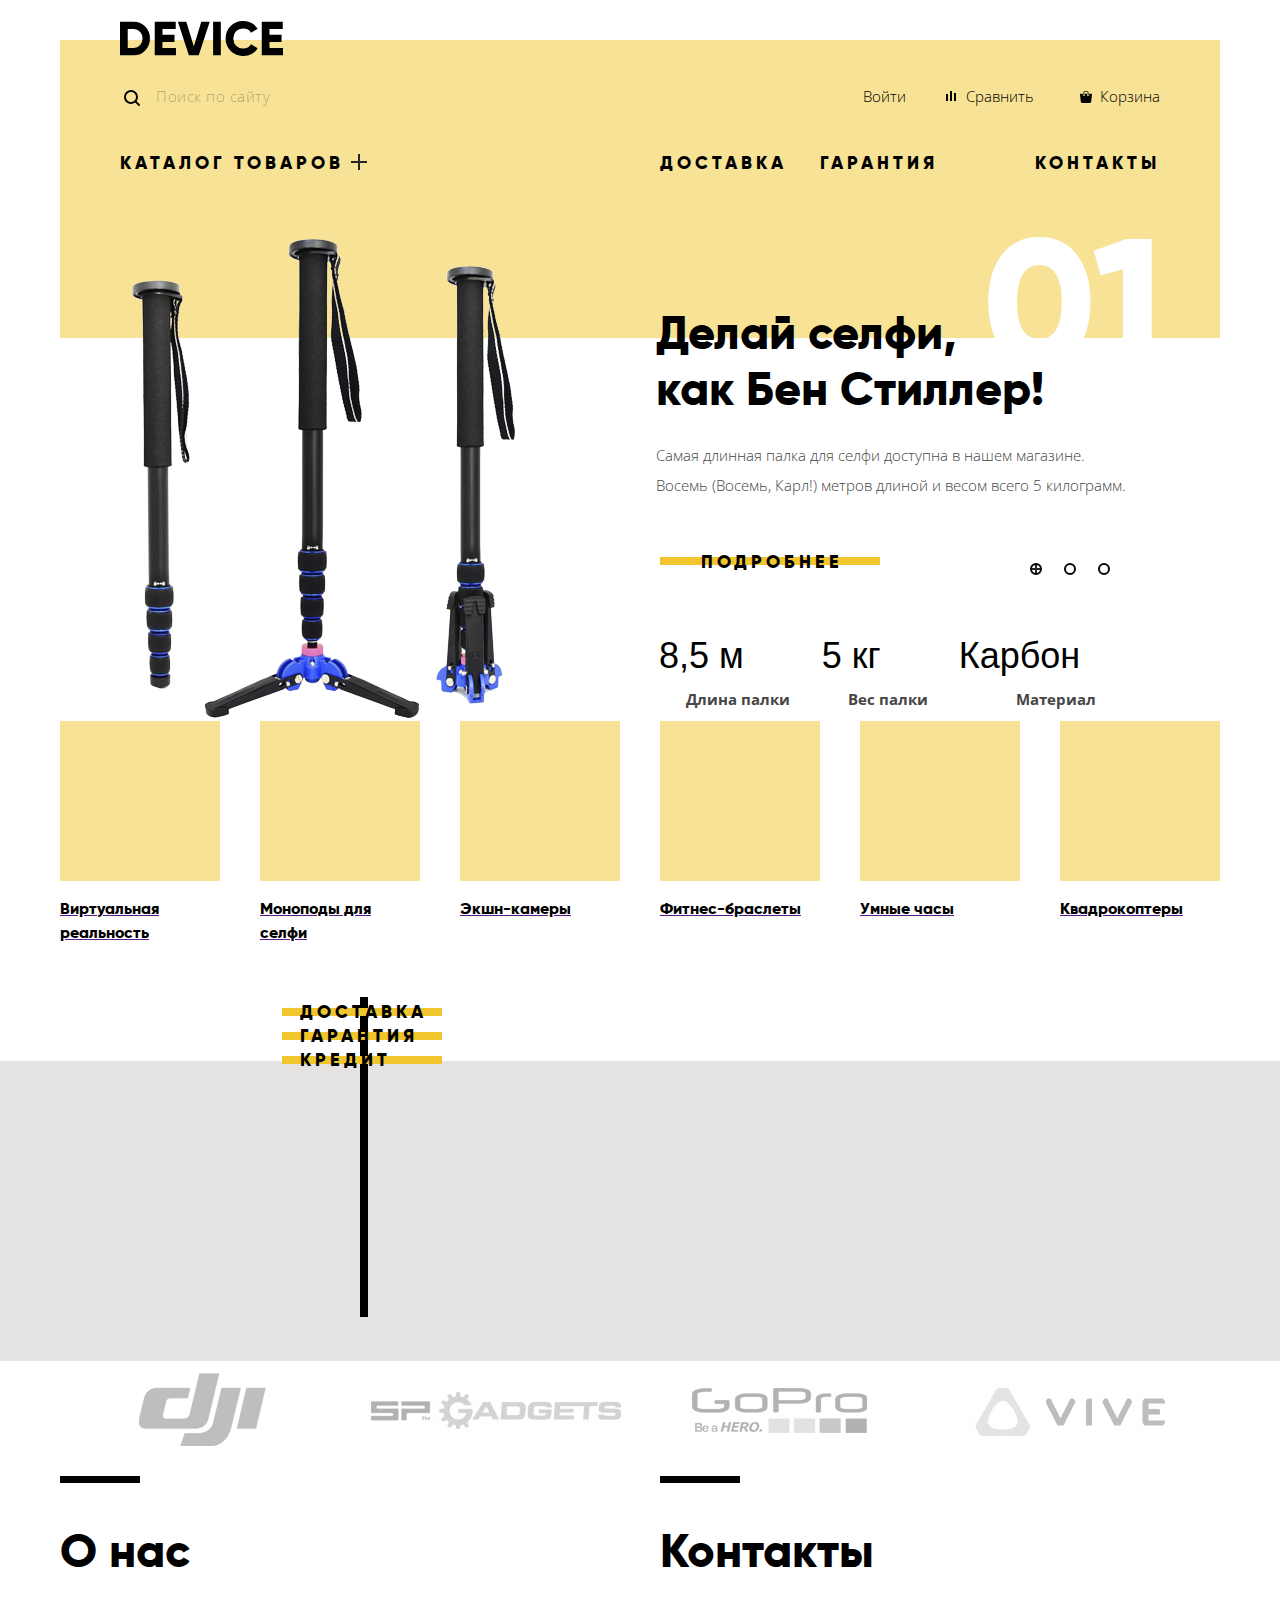
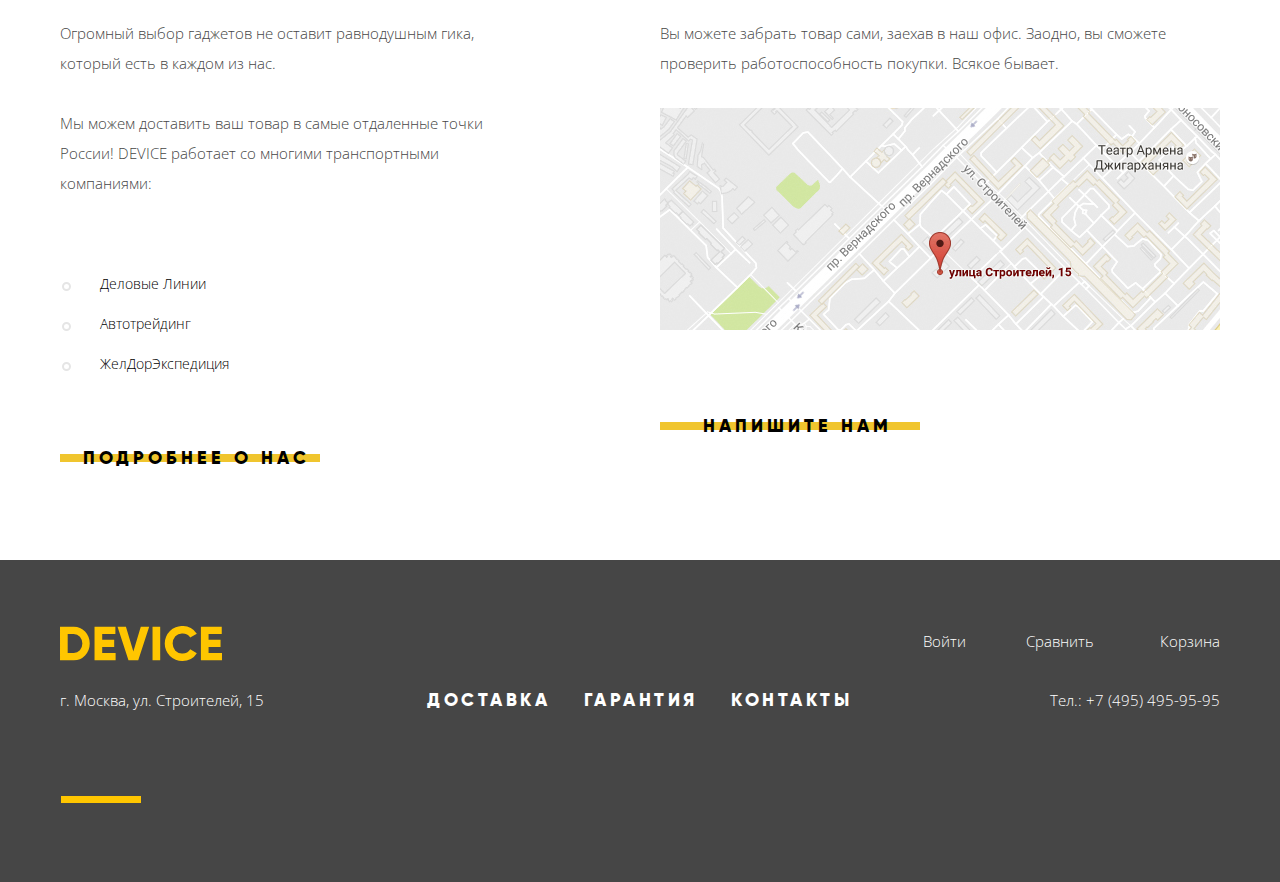
==== index.html @ b66c64e2 "Добавил секцию с логотипами и оживил популярные товары" ====
<!DOCTYPE html>
<html lang="ru">
  <head>
    <meta charset="utf-8">
    <title>"Интернет магазин гаджетов &laquo;Девайс&raquo;"</title>
    <link href="https://fonts.googleapis.com/css?family=Open+Sans:300&amp;subset=cyrillic" rel="stylesheet">
    <link href="./css/normalize.css" rel="stylesheet">
    <link href="./css/style.css" rel="stylesheet">
  </head>
  <body>
    <main>
      <h1 class="visually-hidden">Интернет магазин гаджетов &laquo;Девайс&raquo;</h1>
    <header class="main-header">
      <a class="logo" aria-label="Логотип интернет магазина гаджетов &laquo;Девайс&raquo;">
        <img src="img/logo.svg" width="163" height="35" alt="Логотип интернет магазина гаджетов &laquo;Девайс&raquo;">
      </a>
      <div class="additional-navigation-wrapper">
        <form class="search-text" action="https://echo.htmlacademy.ru" method="post">
            <label class="search" for="search-text">Поиск по сайту</label>
            <input id="search-text" type="text" name="search-text" value="" placeholder="Поиск по сайту">
        </form>
        <ul class="autorisation">
          <li>
            <a class="login-link" href="login.html" aria-label="Авторизация пользователя на сайте">Войти</a>
          </li>
        </ul>
        <ul class="user-options">
          <li>
            <a class="comparison" href="" aria-label="Сравнение товаров">Сравнить</a>
          </li>
          <li>
            <a class="basket" href="" aria-label="Просмотр корзины покупателя">Корзина</a>
          </li>
        </ul>
      </div>
      <nav class="main-navigation">
        <div class="catalog-goods">
          <a href="./catalog.html">каталог товаров</a>
          <ul class="context-menu-items">
            <li><a href="">Виртуальная реальность</a></li>
            <li><a href="">Моноподы для селфи</a></li>
            <li><a href="">Экшн-камеры</a></li>
            <li><a href="">Фитнес-браслеты</a></li>
            <li><a href="">Умные часы</a></li>
            <li><a href="">Квадрокоптеры</a></li>
          </ul>
        </div>
        <ul class="site-navigation">
          <li class="menu-item"><a href="">доставка</a></li>
          <li class="menu-item"><a href="">гарантия</a></li>
          <li class="menu-item"><a href="">контакты</a></li>
        </ul>
      </nav>
    </header>
    <section class="slider">
      <input class="visually-hidden" type="radio" id="product-1" name="toggle" checked>
      <input class="visually-hidden" type="radio" id="product-2" name="toggle">
      <input class="visually-hidden" type="radio" id="product-3" name="toggle">
      <div class="slider-controls">
        <label for="product-1">Первый</label>
        <label for="product-2">Второй</label>
        <label for="product-3">Третий</label>
      </div>
      <ul class="slider-list">
        <li class="slider-item slide" id="slide1">
          <img src="./img/slider-1.png" width="526" height="486" alt="Самая длинная палка для селфи доступна в нашем магазине">
          <div class="slider-text">
          <h3 class="slide-title">
            Делай селфи,<br>как Бен Стиллер!
          </h3>
          <span class="slide-number">01</span>
          <p class="slide-text">
            Самая длинная палка для селфи доступна в нашем магазине.
            Восемь (Восемь, Карл!) метров длиной и весом всего 5 килограмм.
          </p>
          <a class="button slide-button" href="">подробнее</a>
          <table class="slide-table">
            <tr>
              <td>
                8,5 м
              </td>
              <td>
                5 кг
              </td>
              <td>
                Карбон
              </td>
            </tr>
            <tr>
              <th>
                Длина палки
              </th>
              <th>
                Вес палки
              </th>
              <th>
                Материал
              </th>
            </tr>
          </table>
        </div>
        </li>
        <li class="slider-item slide" id="slide2">
          <img src="./img/slider-2.png" width="526" height="486" alt="Самая длинная палка для селфи доступна в нашем магазине">
          <div class="slider-text">
          <h3 class="slide-title">
            Худеем <br>правильно!
          </h3>
          <span class="slide-number">02</span>
          <p class="slide-text">
            Мотивирующие фитнес-браслеты помогут найти в себе силы
            не пропускать занятия и соблюдать диету.
          </p>
          <a class="button slide-button" href="">подробнее</a>
          <table class="slide-table">
            <tr>
              <td>
                48 часов
              </td>
            </tr>
            <tr>
              <th>
                Без подзарядки
              </th>
            </tr>
          </table>
        </div>
        </li>
        <li class="slider-item slide" id="slide3">
          <img src="./img/slider-3.png" width="526" height="486" alt="Самая длинная палка для селфи доступна в нашем магазине">
          <div class="slider-text">
          <h3 class="slide-title">
            Порхает как бабочка, жалит как пчела!
          </h3>
          <span class="slide-number">03</span>
          <p class="slide-text">
            Этот обычный, на первый взгляд, квадрокоптер оснащен
            мощным лазером, замаскированным под стандартную камеру.
          </p>
          <a class="button slide-button">подробнее</a>
          <table class="slide-table">
            <tr>
              <td>
                800 м
              </td>
              <td>
                50 м
              </td>
            </tr>
            <tr>
              <th>
                Дальность полета
              </th>
              <th>
                Радиус поражения
              </th>
            </tr>
          </table>
        </div>
        </li>
      </ul>
    </section>
      <section class="popular container">
        <h2 class="visually-hidden">Популярные товары</h2>
        <ul class="popular-list">
          <li class="popular-item-1">
            <a href="">
              <h3 aria-label="Наименование популярного товара">Виртуальная реальность</h3>
            </a>
          </li>
          <li class="popular-item-2">
            <a href="">
              <h3 aria-label="Наименование популярного товара">Моноподы для селфи</h3>
            </a>
          </li>
          <li class="popular-item-3">
            <a href="">
              <h3 aria-label="Наименование популярного товара">Экшн-камеры</h3>
            </a>
          </li>
          <li class="popular-item-4">
            <a href="">
              <h3 aria-label="Наименование популярного товара">Фитнес-браслеты</h3>
            </a>
          </li>
          <li class="popular-item-5">
            <a href="">
              <h3 aria-label="Наименование популярного товара">Умные часы</h3>
            </a>
          </li>
          <li class="popular-item-6">
            <a href="">
              <h3 aria-label="Наименование популярного товара">Квадрокоптеры</h3>
            </a>
          </li>
        </ul>
      </section>
      <section class="slider-services">
        <input class="visually-hidden" type="radio" id="service-1" name="toggle-service" checked>
        <input class="visually-hidden" type="radio" id="service-2" name="toggle-service">
        <input class="visually-hidden" type="radio" id="service-3" name="toggle-service">
        <h2 class="visually-hidden">Наши услуги</h2>
        <div class="container">
        <div class="slider-services-controls">
          <label for="service-1">Доставка</label>
          <label for="service-2">Гарантия</label>
          <label for="service-3">Кредит</label>
        </div>
        <ul class="services-content">
          <li class="slider-services-item slide-services" id="slide-services-1">
            <h3>
              Доставка
            </h3>
            <p>
              Мы с удовольствием доставим ваш товар
              прямо к вашему подъезду совершенно бесплатно!
              Ведь мы неплохо заработаем, поднимая его на ваш этаж.
            </p>
          </li>
          <li class="slider-services-item slide-services" id="slide-services-2">
            <h3>
              Гарантия
            </h3>
            <p>
              Если из-за возгорания купленного у нас товара у вас сгорит дом — не переживайте,
               мы выдадим вам новый. Товар, не дом, конечно же.
            </p>
          </li>
          <li class="slider-services-item slide-services" id="slide-services-3">
            <h3>
              Кредит
            </h3>
            <p>
              Залезть в долговую яму стало проще! Кредитные консультанты подберут
              для вас наиболее выгодные условия кредита. Выгодные для нашего банка, разумеется.
            </p>
          </li>
        </ul>
      </div>
    <!-- </div> -->
      </section>
      <section class="logotypes">
        <ul>
          <li>
            <img src="img/logo-1.png" width="260" height="100" alt="">
          </li>
          <li>
            <img src="img/logo-2.png" width="260" height="100" alt="">
          </li>
          <li>
            <img src="img/logo-3.png" width="260" height="100" alt="">
          </li>
          <li>
            <img src="img/logo-4.png" width="260" height="100" alt="">
          </li>
      </section>
      <section class="info-about container">
        <h2 class="visually-hidden">Информация о нас</h2>
        <section class="about">
          <h3>О нас</h3>
          <p>Огромный выбор гаджетов не оставит равнодушным гика, который есть в каждом из нас.</p>
          <p>Мы можем доставить ваш товар в самые отдаленные точки России! DEVICE работает со многими транспортными компаниями:</p>
          <ul>
            <li>Деловые Линии</li>
            <li>Автотрейдинг</li>
            <li>ЖелДорЭкспедиция</li>
          </ul>
          <a class="button" href="">подробнее о нас</a>
        </section>
        <section class="contacts">
          <h3>Контакты</h3>
          <p>Вы можете забрать товар сами, заехав в наш офис. Заодно, вы сможете проверить работоспособность покупки. Всякое бывает.</p>
          <figure class="office-map">
            <a href="map.html">
              <img src="./img/map.jpg" width="560" height="222" alt="Наш офис на карте">
            </a>
          </figure>
          <a class="button" href="write-us.html">напишите нам</a>
        </section>
      </section>
    </main>
    <footer class="main-footer">
      <div class="footer-wrapper">
        <div class="footer-rowwrapper-1">
          <a class="logo">
            <img src="./img/logo-footer.svg" width="162" height="35" alt="Логотип интернет магазина гаджетов &laquo;Девайс&raquo;">
          </a>
          <ul class="autorisation">
            <li>
              <a class="login-link" href="login.html" aria-label="Авторизация пользователя на сайте">Войти</a>
            </li>
          </ul>
          <ul class="user-options">
            <li>
              <a class="comparison" href="" aria-label="Сравнение товаров">Сравнить</a>
            </li>
            <li>
              <a class="basket" href="" aria-label="Просмотр корзины покупателя">Корзина</a>
            </li>
          </ul>
        </div>
        <div class="footer-rowwrapper-2">
          <div class="address">
            <h3 class="visually-hidden">Наш адрес:</h3>
            <p>г. Москва, ул. Строителей, 15</p>
          </div>
          <ul class="site-navigation">
            <li class="menu-item"><a href="">доставка</a></li>
            <li class="menu-item"><a href="">гарантия</a></li>
            <li class="menu-item"><a href="">контакты</a></li>
          </ul>
          <div class="phone">
            <h3 class="visually-hidden">Наш телефон</h3>
            <p>Тел.: +7 (495) 495-95-95</p>
          </div>
        </div>
        <div class="footer-rowwrapper-3">
          <ul class="footer-social">
            <li>
              <a class="social-button-facebook"href="#">
                <span class="visually-hidden">Фэйсбук</span>
              </a>
            </li>
            <li>
              <a class="social-button-instagram" href="#">
                <span class="visually-hidden">Инстаграм</span>
              </a>
            </li>
            <li>
              <a class="social-button-twitter" href="#">
                <span class="visually-hidden">Твиттер</span>
              </a>
            </li>
          </ul>
            <a class="logo-html"href="https://htmlacademy.ru/intensive/htmlcss">
              <span class="visually-hidden">HTML Academy</span>
            </a>
        </div>
      </div>
    </footer>
  </body>
</html>
---- css/style.css ----
@font-face {
  font-weight: normal;
  font-family: "gilroyextrabold";
  font-style: normal;

  src: url("../fonts/gilroyextrabold-webfont.woff2") format("woff2"),
  url("../fonts/gilroyextrabold-webfont.woff") format("woff");
}

@font-face {
  font-weight: normal;
  font-family: "gilroylight";
  font-style: normal;

  src: url("../fonts/gilroylight-webfont.woff2") format("woff2"),
  url("../fonts/gilroylight-webfont.woff") format("woff");
}

body {
  margin: 0;
  padding: 0;

  font-weight: 300;
  font-size: 15px;
  line-height: 30px;
  font-family: "Open Sans", sans-serif;
  color: #464646;

  background-color: #ffffff;
}

img {
  max-width: 100%;
  height: auto;
}

.main-header {
  display: flex;
  flex-direction: column;
  justify-content: flex-start;
  box-sizing: border-box;
  width: 1160px;
  margin-top: 40px;
  margin-right: auto;
  margin-left: auto;
  padding: 0;
  padding-right: 60px;
  padding-left: 60px;

  color: #000000;

  background-color: #f7e296;
}


.container {
  display: flex;
  width: 1160px;
  margin-right: auto;
  margin-left: auto;
  padding: 0;
}

.main-footer {
  background-color: #464646;
}

.footer-wrapper {
  display: flex;
  flex-direction: column;
  justify-content: space-between;
  width: 1160px;
  margin-right: auto;
  margin-left: auto;
  padding: 0;
  padding-top: 66px;

  color: #ffffff;
}



.visually-hidden:not(:focus):not(:active),
input[type="checkbox"].visually-hidden,
input[type="radio"].visually-hidden {
  position: absolute;

  width: 1px;
  height: 1px;
  margin: -1px;
  padding: 0;
  overflow: hidden;

  white-space: nowrap;

  border: 0;

  clip: rect(0 0 0 0);
  clip-path: inset(100%);
}

.main-header a {
  color: #000000;
  text-decoration: none;

  opacity: 1;
}

.main-header a:hover {
  color: #000000;
  text-decoration: none;

  opacity: 0.6;
}

.main-header a:active {
  color: #000000;
  text-decoration: none;

  opacity: 0.3  ;
}

ul {
  list-style-type: none;
}



.main-navigation {
  display: flex;
  flex-wrap: wrap;
  justify-content: flex-start;
  width: 100%;
  margin-top: 40px;

  font-weight: 600;
  font-size: 18px;
  line-height: 24px;
  font-family: "gilroyextrabold", sans-serif;
  color: #000000;
  text-transform: uppercase;
  letter-spacing: 4px;
}

.main-header .logo {
  position: relative;
  bottom: 19px;

  width: 163px;
  height: 35px;
  margin-bottom: -19px;
}

.logo img {
  opacity: 1;
}

.logo:hover img {
  opacity: 0.6;
}

.logo:active img {
  opacity: 0.3;
}

.search-text {
  width: 50%;

  font-weight: 300;
  font-size: 15px;
  line-height: 30px;
  font-family: "Open Sans", sans-serif;
  color: #000000;
  color: rgba(0, 0, 0, 0.3);
  letter-spacing: 0.5px;
}

#search-text {
  display: none;
}

.search-text:hover {
  color: rgba(0, 0, 0, 0.6);
}

.search-text:active {
  color: rgba(0, 0, 0, 1);
}

.search-text:focus {
  color: rgba(0, 0, 0, 1);
}

.info-about h3 {
  font-weight: 800;
  font-size: 47px;
  font-family: "gilroyextrabold", sans-serif;
  color: #000000;
}


.about li {
  font-weight: 800;
  font-size: 16px;
  line-height: 40px;
  font-family: "gilroyextrabold", sans-serif;
  color: #000000;
}

.info-about a.button {
  font-weight: 800;
  font-size: 18px;
  line-height: 24px;
  font-family: "gilroyextrabold", sans-serif;
  color: #000000;
}

.info-about a.button:active {
  color: rgba(0, 0, 0, 0.3);
}


.main-footer a {
  color: #ffffff;
  text-decoration: none;

  opacity: 1;
}

.main-footer a:hover {
  color: #ffffff;
  text-decoration: none;

  opacity: 0.6;
}

.main-footer a:active {
  color: #ffffff;
  text-decoration: none;

  opacity: 0.3  ;
}

.container h3 {
  font-weight: 800;
  font-size: 16px;
  line-height: 24px;
  font-family: "gilroyextrabold", sans-serif;
  color: #000000;
}

.container legend {
  font-weight: 800;
  font-size: 16px;
  line-height: 24px;
  font-family: "gilroyextrabold", sans-serif;
  color: #000000;
}

.container li {
  font-weight: 300;
  font-size: 14px;
  line-height: 40px;
  font-family: "Open Sans", sans-serif;
  color: #000000;
}
.button-sort-active {
  font-weight: 300;
  font-size: 14px;
  line-height: 18px;
  font-family: "Open Sans", sans-serif;
  color: #000000;

  opacity: 1;
}

.button-sort-rest {
  font-weight: 300;
  font-size: 14px;
  line-height: 18px;
  font-family: "Open Sans", sans-serif;
  color: #000000;

  opacity: 0.3;
}

.product-list span {
  font-weight: 200;
  font-size: 16px;
  line-height: 24px;
  font-family: "gilroylight", sans-serif;
  color: #000000;
}


.additional-navigation-wrapper {
  display: flex;
  justify-content: flex-start;
  align-items: center;
  width: 100%;
  margin-top: 25px;
}


.autorisation {
  display: flex;
  justify-content: space-between;
  margin: 0;
  margin-left: auto;
  padding: 0;
}

.main-navigation .site-navigation li:first-child {
  min-width: 160px;
  padding-left: 20px;
}

.user-options {
  display: flex;
  justify-content: flex-start;
  width: 204px;
  margin: 0;
  margin-left: 50px;
  padding: 0;
}

.user-options li:last-child {
  margin-left: auto;
}





.catalog-goods a,
.site-navigation a,
.autorisation a,
.user-options a {
  display: block;
}

.search {
  position: relative;

  padding-left: 36px;
}

.search::before {
  content: "";
  position: absolute;
  top: 4px;
  left: 4px;

  width: 20px;
  height: 20px;

  background-image: url("../img/search.svg");
  background-repeat: no-repeat;
  background-position: 0 0;
  opacity: 1;
}


.autorisation .login-link {
  position: relative;

  padding-left: 50px;
}
.autorisation li:last-child {
  padding-left: 40px;
}


.login-link::before {
  content: "";
  position: absolute;
  top: 10px;
  left: 24px;

  width: 20px;
  height: 20px;

  background-image: url("data:image/svg+xml;utf8, <svg xmlns='http://www.w3.org/2000/svg' width='13' height='12' viewBox='0 0 13 12'><path fill='#272525' d='M.032 12h12.937c-.163-2.643-2.074-4.837-4.671-5.543a3.47 3.47 0 0 0 1.687-2.972 3.485 3.485 0 0 0-6.97 0c0 1.264.68 2.361 1.688 2.972C2.106 7.163.194 9.357.032 12z'/></svg>");
  background-repeat: no-repeat;
  background-position: 0 0;
}

.footer-wrapper .login-link::before {
  background-image: url("data:image/svg+xml;utf8, <svg xmlns='http://www.w3.org/2000/svg' width='13' height='12' viewBox='0 0 13 12'><path fill='#ffc600' d='M.032 12h12.937c-.163-2.643-2.074-4.837-4.671-5.543a3.47 3.47 0 0 0 1.687-2.972 3.485 3.485 0 0 0-6.97 0c0 1.264.68 2.361 1.688 2.972C2.106 7.163.194 9.357.032 12z'/></svg>");
}

.comparison {
  position: relative;

  padding-left: 10px;
}
.comparison::before {
  content: "";
  position: absolute;
  top: 10px;
  left: -10px;

  width: 20px;
  height: 20px;

  background-image: url("data:image/svg+xml;utf8, <svg xmlns='http://www.w3.org/2000/svg' width='10' height='10' viewBox='0 0 10 10'><path d='M8 2h1.984v8H8zM0 3h1.984v7H0zM4 0h2v10H4z' /></svg>");
  background-repeat: no-repeat;
  background-position: 0 0;
}

.footer-wrapper .comparison::before {
  background-image: url("data:image/svg+xml;utf8, <svg xmlns='http://www.w3.org/2000/svg' width='10' height='10' viewBox='0 0 10 10'><path fill='#ffc600' d='M8 2h1.984v8H8zM0 3h1.984v7H0zM4 0h2v10H4z' /></svg>");
}

.basket {
  position: relative;

  padding-left: 10px;
}

.basket::before {
  content: "";
  position: absolute;
  top: 10px;
  left: -10px;

  width: 20px;
  height: 20px;

  background-image: url("data:image/svg+xml;utf8, <svg xmlns='http://www.w3.org/2000/svg' width='12' height='12' viewBox='0 0 12 12'><path d='M11.864 3.017a.429.429 0 0 0-.327-.154H9.225V4.09c0 .563-.484 1.022-1.08 1.022-.594 0-1.078-.458-1.078-1.022V2.863H4.909V4.09c0 .563-.485 1.022-1.08 1.022-.595 0-1.078-.458-1.078-1.022V2.863H.438a.43.43 0 0 0-.327.154.472.472 0 0 0-.108.358l.776 7.134c.015.806.642 1.455 1.411 1.455h7.595c.77 0 1.396-.649 1.411-1.455l.776-7.134a.476.476 0 0 0-.108-.358z'/><path d='M3.829 4.499c.239 0 .433-.184.433-.409V1.84c0-.632.672-1.022 1.295-1.022h1.079c.655 0 1.078.401 1.078 1.022v2.25c0 .225.194.409.431.409.239 0 .433-.184.433-.409V1.84C8.577.773 7.761 0 6.636 0H5.557c-1.19 0-2.159.826-2.159 1.84v2.25c0 .225.194.409.431.409z'/></svg>");
  background-repeat: no-repeat;
  background-position: 0 0;
}

.footer-wrapper .basket::before {
  background-image: url("data:image/svg+xml;utf8, <svg xmlns='http://www.w3.org/2000/svg' fill='#ffc600' width='12' height='12' viewBox='0 0 12 12'><path d='M11.864 3.017a.429.429 0 0 0-.327-.154H9.225V4.09c0 .563-.484 1.022-1.08 1.022-.594 0-1.078-.458-1.078-1.022V2.863H4.909V4.09c0 .563-.485 1.022-1.08 1.022-.595 0-1.078-.458-1.078-1.022V2.863H.438a.43.43 0 0 0-.327.154.472.472 0 0 0-.108.358l.776 7.134c.015.806.642 1.455 1.411 1.455h7.595c.77 0 1.396-.649 1.411-1.455l.776-7.134a.476.476 0 0 0-.108-.358z'/><path d='M3.829 4.499c.239 0 .433-.184.433-.409V1.84c0-.632.672-1.022 1.295-1.022h1.079c.655 0 1.078.401 1.078 1.022v2.25c0 .225.194.409.431.409.239 0 .433-.184.433-.409V1.84C8.577.773 7.761 0 6.636 0H5.557c-1.19 0-2.159.826-2.159 1.84v2.25c0 .225.194.409.431.409z'/></svg>");
}

.catalog-goods {
  position: relative;

  width: 50%;
}

.catalog-goods::after {
  content: "";
  position: absolute;
  top: 3px;
  left: 231px;

  width: 20px;
  height: 20px;

  background-image: url("../img/plus.svg");
  background-repeat: no-repeat;
  background-position: 0 0;
}


.main-navigation .site-navigation {
  display: flex;
  flex-wrap: wrap;
  width: 50%;
  margin: 0;
  padding: 0;
}

.main-navigation .site-navigation li:last-child {
  margin-left: auto;
}



.info-about {
  display: flex;
  justify-content: space-between;
  width: 1160px;
}

.info-about h3 {
  margin-top: 70px;
  margin-bottom: 54px;

  font-weight: 600;
  font-size: 47px;
  /* line-height: 48px; */
  font-family: "gilroyextrabold", sans-serif;
  color: #000000;
}

.about {
  width: 474px;
}

.contacts {
  width: 560px;
}


.product-list {
  display: flex;
  flex-wrap: wrap;
  justify-content: space-around;
}

.about h3,
.contacts h3 {
  position: relative;
}

.about h3::before,
.contacts h3::before {
  content: "";
  position: absolute;
  top: -64px;
  left: 0;

  width: 80px;
  height: 7px;

  background-color: #000000;
  background-position: 0 0;
}

.office-map {
  margin: 0;
  margin-bottom: 75px;
}

.about ul {
  margin-top: 66px;
  margin-bottom: 62px;
}

.about li {
  position: relative;
}

.about li::before {
  content: "";
  position: absolute;
  top: 18px;
  left: -38px;

  width: 5px;
  height: 5px;

  border: 2px solid #e5e5e5;
  border-radius: 8px;
}

.info-about p {
  margin-bottom: 30px;
}

.info-about .button {
  position: relative;

  display: block;
  margin-bottom: 90px;
  margin-left: 23px;

  font-weight: 600;
  font-size: 18px;
  line-height: 24px;
  font-family: "gilroyextrabold", sans-serif;
  color: #000000;
  text-transform: uppercase;
  text-decoration: none;
  letter-spacing: 4px;
}

.info-about .contacts .button {
  margin-left: 43px;
}

.info-about .button::before {
  content: "";
  position: absolute;
  top: 8px;
  left: -23px;
  z-index: -1;

  width: 260px;
  height: 8px;

  background-color: #f0c52e;
}

.info-about .button:hover::before {
  content: "";
  position: absolute;
  top: -10px;
  left: -23px;
  z-index: -1;

  width: 260px;
  height: 41px;

  background-color: #f0c52e;
}


.info-about .contacts .button::before {
  left: -43px;
}

.footer-rowwrapper-1 {
  display: flex;
  justify-content: flex-end;
}

.footer-rowwrapper-2 {
  display: flex;
  justify-content: space-between;
}

.footer-rowwrapper-2 .site-navigation {
  display: flex;
  justify-content: space-between;
  width: 425px;

  font-weight: 600;
  font-size: 18px;
  line-height: 24px;
  font-family: "gilroyextrabold", sans-serif;
  color: #000000;
  text-transform: uppercase;
  letter-spacing: 3.5px;
}

.phone {
  margin-left: 75px;
}

.footer-social a {
  display: block;
}

.social-button-facebook {
  width: 32px;
  height: 32px;

  background-image: url("data:image/svg+xml;utf8, <svg xmlns='http://www.w3.org/2000/svg' width='32' height='32' viewBox='0 0 32 32'><path fill='#FFF' d='M16 0C7.164 0 0 7.163 0 16s7.164 16 16 16c8.837 0 16-7.164 16-16S24.837 0 16 0zm4.062 9.455h-3.021v3.444h3.021v3.445h-3.021v8.61H14.02v-8.61H11v-3.445h3.021V9.455c0-1.902 1.353-3.445 3.021-3.445h3.021v3.445z'/></svg>");
  background-repeat: no-repeat;
  background-position: 0 0;
}

.social-button-instagram {
  width: 32px;
  height: 32px;

  background-image: url("data:image/svg+xml;utf8, <svg xmlns='http://www.w3.org/2000/svg' width='32' height='32' viewBox='0 0 32 32'><g fill='#FFF'><path d='M20.916 16a4.938 4.938 0 1 1-9.877 0c0-.394.051-.773.138-1.14h-.897v6.838h11.396V14.86h-.897c.086.367.137.746.137 1.14z'/><path d='M15.978 18.659c1.466 0 2.659-1.193 2.659-2.659s-1.193-2.659-2.659-2.659c-1.466 0-2.659 1.193-2.659 2.659s1.192 2.659 2.659 2.659zM18.637 10.302h3.039v3.039h-3.039z'/><path d='M16 0C7.164 0 0 7.164 0 16c0 8.837 7.164 16 16 16 8.837 0 16-7.163 16-16 0-8.836-7.163-16-16-16zm7.955 21.698a2.285 2.285 0 0 1-2.279 2.279H10.279A2.285 2.285 0 0 1 8 21.698V10.302a2.286 2.286 0 0 1 2.279-2.279h11.396a2.286 2.286 0 0 1 2.279 2.279v11.396z'/></g></svg>");
  background-repeat: no-repeat;
  background-position: 0 0;
}

.social-button-twitter {
  width: 32px;
  height: 32px;

  background-image: url("data:image/svg+xml;utf8, <svg xmlns='http://www.w3.org/2000/svg' width='32' height='32' viewBox='0 0 32 32'><path fill='#FFF' d='M16 0C7.164 0 0 7.164 0 16c0 8.837 7.164 16 16 16 8.837 0 16-7.163 16-16 0-8.836-7.163-16-16-16zm7.944 12.809c-.251 6.516-3.463 10.832-10.992 10.702h-.486c-.447 0-4.543-.443-5.344-1.823 2.479.19 4.247-.406 5.12-1.136-1.048-.289-2.923-.461-3.251-2.848.384.104.618.221 1.299.113-1.307-.824-2.758-1.519-2.679-3.643.311.317 1.164.518 1.46.457-.768-.233-2.149-3.244-.974-4.781 1.984 1.79 4.075 3.482 7.804 3.643.227-2.214 1.24-3.699 3.168-4.325 1.84-.479 3.255.26 3.901 1.138.737-.224 1.453-.466 2.193-.685-.004.833-.569 1.463-.935 1.709.747.165 1.423-.475 1.423-.475-.184.963-1.094 1.725-1.707 1.954z'/></svg>");
  background-repeat: no-repeat;
  background-position: 0 0;
}

.footer-rowwrapper-3 {
  display: flex;
  justify-content: flex-end;
  margin-top: 52px;
  margin-bottom: 65px;
}

.footer-social {
  position: relative;

  display: flex;
  margin: 0;
  padding: 0;
}

.footer-social li {
  padding-right: 10px;
  padding-left: 10px;
}

.logo-html {
  width: 27px;
  height: 35px;
  margin-left: 462px;

  background-image: url("data:image/svg+xml;utf8, <svg xmlns='http://www.w3.org/2000/svg' width='26.943' height='34.09' viewBox='0 0 26.943 34.09'><path fill='#FFC600' d='M13.62.017L13.472 0 0 1.412v24.661l13.473 8.017 13.43-7.99.042-.025V1.412L13.62.017zm11.399 12.11L13.495 5.334l-.001-.104-.087.05-.088-.056v.109L1.925 12.118V3.147l11.548-1.212L25.02 3.147v8.98zm-11.614-5.34L24.923 13.5l-4.479 2.64-7.093-4.221-.014 1.415 5.904 3.513-.86.507-5.03-2.992-.014 1.415 3.827 2.275-.782.523-3.031-1.787-.014 1.413 1.853 1.091-1.8 1.081-11.356-6.751 11.371-6.835zm-11.48 8.34l11.411 6.791.016 1.044-7.942-4.728-.015 1.416 7.979 4.795.018 1.076-7.973-4.74-.013 1.414 8.021 4.822.046.025 8.143-4.872-.011-5.177 3.415-2.036v10.021L13.472 31.85 1.925 24.979v-9.852z'/></svg>");
  background-repeat: no-repeat;
  background-position: 0 0;
}

.footer-social::before {
  content: "";
  position: absolute;
  top: 14px;
  left: -514px;

  width: 80px;
  height: 7px;

  background-color: #ffc600;
}

.context-menu-items {
  position: absolute;
  top: auto;
  left: -60px;

  display: flex;
  flex-direction: column;
  flex-wrap: wrap;
  align-content: flex-start;
  width: 1160px;
  height: 130px;
  margin: 0;
  padding: 0;

  font-weight: 300;
  font-size: 15px;
  line-height: 30px;
  font-family: "Open Sans", sans-serif;
  color: #464646;
  text-transform: none;
  letter-spacing: 0.5px;

  background-color: #f7e296;
  visibility: hidden;
}

.catalog-goods:hover .context-menu-items {
  visibility: visible;
}

.context-menu-items li:nth-child(3) {
  margin-bottom: 30px;
}


.context-menu-items li:nth-child(5) {
  margin-bottom: 60px;
}

.context-menu-items li {
  margin-left: 60px;
}

.slider {
  position: relative;

  width: 1160px;
  margin: 0 auto;
  padding: 0;
}

.slider-item {
  display: flex;
  margin-top: 60px;
}

.slide-title {
  position: relative;
  z-index: 100;

  margin: 0;
  margin-top: 71px;
  padding: 0;

  font-weight: 800;
  font-size: 47px;
  line-height: 56px;
  font-family: "gilroyextrabold", sans-serif;
  color: #000000;
}

.slide-number {
  position: absolute;
  top: -20px;
  left: 923px;

  font-weight: 800;
  font-size: 179px;
  line-height: 179px;
  font-family: "gilroyextrabold", sans-serif;
  color: #ffffff;
}

.slider-list::before {
  content: "";
  position: absolute;
  top: -60px;
  left: 0;
  z-index: -1;

  width: 1160px;
  height: 163px;
  margin: 0 auto;

  background-color: #f7e296;
}

.slider-list {
  position: relative;

  margin: 0;
  padding: 0;
}

.slider-text {
  margin-left: 70px;
  padding: 0;
}

.slide-button {
  position: relative;

  margin-left: 45px;

  font-weight: 800;
  font-size: 18px;
  line-height: 24px;
  font-family: "gilroyextrabold", sans-serif;
  color: #000000;
  text-transform: uppercase;
  text-decoration: none;
  letter-spacing: 4px;
}




.slide-table td {
  padding-right: 75px;

  font-weight: 300;
  font-size: 36px;
  line-height: 48px;
  font-family: "gilroy", sans-serif;
  color: #000000;
}

.slide-text {
  margin-top: 22px;
  margin-bottom: 47px;
  padding: 0;
  padding-right: 80px;
}

.slide-table {
  margin-top: 52px;
}

.slide-button::before {
  content: "";
  position: absolute;
  top: 5px;
  left: -41px;
  z-index: -1;

  width: 220px;
  height: 8px;

  background-color: #f0c52e;
}

.slide-button:hover::before {
  content: "";
  position: absolute;
  top: -12px;
  left: -41px;
  z-index: -1;

  width: 220px;
  height: 41px;

  background-color: #f0c52e;
}
.slide-button:active {
  color: rgba(0, 0, 0, 0.3);
}

.slider-controls label {
  display: inline-block;
  width: 8px;
  height: 8px;
  margin-right: 22px;

  vertical-align: top;

  background-color: transparent;
  border: 2px solid #050505;
  border-radius: 50%;
  cursor: pointer;
}


.slider-controls {
  position: absolute;
  top: 328px;
  left: 970px;
  z-index: 20;

  font-size: 0;;
}

.slide {
  display: none;
}

#product-1:checked ~ .slider-list #slide1,
#product-2:checked ~ .slider-list #slide2,
#product-3:checked ~ .slider-list #slide3 {
  display: flex;
}

#product-1:checked ~ .slider-controls label[for="product-1"],
#product-2:checked ~ .slider-controls label[for="product-2"],
#product-3:checked ~ .slider-controls label[for="product-3"] {
  background-image: url(../img/plus.svg);
  background-position: 12px 12px;
}

.popular-list {
  position: relative;

  display: flex;
  margin: 0;
  padding: 0;
  padding-top: 160px;
}
.popular-item-1 h3::before {
  content: "";
  position: absolute;
  top: 0;
  left: 0;

  width: 160px;
  height: 160px;

  background-color: rgba(240, 197, 46, 0.5);
  background-image: url("data:image/svg+xml;utf8, <svg xmlns='http://www.w3.org/2000/svg' width='97' height='55' viewBox='0 0 97 55'><g fill='#363636'><path d='M84.131 32.639V20.003c0-1.309 1.045-2.37 2.335-2.37l8.326 1.581V11.02c0-2.355-1.708-3.431-4.202-4.265L67.403.175c1.616 1.391 1.889 2.04 1.889 4.396V49.78c0 2.356-.45 4.066-1.967 5.21l23.265-7.065c2.401-.833 4.202-4.216 4.202-6.572V33.44l-8.326 1.567c-1.29.002-2.335-1.06-2.335-2.368z'/><path d='M95.129 20.979l-7.598-1.444c-1.008 0-1.824.829-1.824 1.851v9.868c0 1.023.816 1.852 1.824 1.852l7.598-1.431c1.154-.419 1.824-.829 1.824-1.852V22.83c0-1.022-.766-1.507-1.824-1.851zM67.17 4.483c0-5.08-4.232-4.459-4.232-4.459S5.832 4.738 2.838 5.145.001 9.532.001 9.532L0 45.812c0 3.743 2.599 3.753 2.599 3.753l16.477 1.403L27.212 39.3s1.109-1.828 2.505-1.828c1.397 0 2.432 1.861 2.432 1.861l9.061 13.521s18.895 1.909 22.521 1.909c3.626-.001 3.439-5.024 3.439-5.024V4.483zM12.982 37.192c-3.698 0-6.696-4.601-6.696-10.275s2.998-10.275 6.696-10.275c3.698 0 6.696 4.601 6.696 10.275s-2.998 10.275-6.696 10.275zm36.158 1.426c-4.662 0-8.441-5.239-8.441-11.701 0-6.463 3.78-11.702 8.441-11.702 4.662 0 8.442 5.239 8.442 11.702 0 6.462-3.78 11.701-8.442 11.701z'/></g></svg>");
  background-repeat: no-repeat;
  background-position: center;
}

.popular-item-1 {
  box-sizing: border-box;
  width: 160px;
  margin: 0;
  margin-right: 40px;
  padding: 0;
}

.popular-item-1 h3:hover::before {
  background-color: rgba(240, 197, 46, 1);
}

.popular-item-1 h3:active::before {
  background-image: url("data:image/svg+xml;utf8, <svg xmlns='http://www.w3.org/2000/svg' width='97' height='55' viewBox='0 0 97 55'><g fill='#363636' opacity='0.5'><path d='M84.131 32.639V20.003c0-1.309 1.045-2.37 2.335-2.37l8.326 1.581V11.02c0-2.355-1.708-3.431-4.202-4.265L67.403.175c1.616 1.391 1.889 2.04 1.889 4.396V49.78c0 2.356-.45 4.066-1.967 5.21l23.265-7.065c2.401-.833 4.202-4.216 4.202-6.572V33.44l-8.326 1.567c-1.29.002-2.335-1.06-2.335-2.368z'/><path d='M95.129 20.979l-7.598-1.444c-1.008 0-1.824.829-1.824 1.851v9.868c0 1.023.816 1.852 1.824 1.852l7.598-1.431c1.154-.419 1.824-.829 1.824-1.852V22.83c0-1.022-.766-1.507-1.824-1.851zM67.17 4.483c0-5.08-4.232-4.459-4.232-4.459S5.832 4.738 2.838 5.145.001 9.532.001 9.532L0 45.812c0 3.743 2.599 3.753 2.599 3.753l16.477 1.403L27.212 39.3s1.109-1.828 2.505-1.828c1.397 0 2.432 1.861 2.432 1.861l9.061 13.521s18.895 1.909 22.521 1.909c3.626-.001 3.439-5.024 3.439-5.024V4.483zM12.982 37.192c-3.698 0-6.696-4.601-6.696-10.275s2.998-10.275 6.696-10.275c3.698 0 6.696 4.601 6.696 10.275s-2.998 10.275-6.696 10.275zm36.158 1.426c-4.662 0-8.441-5.239-8.441-11.701 0-6.463 3.78-11.702 8.441-11.702 4.662 0 8.442 5.239 8.442 11.702 0 6.462-3.78 11.701-8.442 11.701z'/></g></svg>");
}


.popular-item-2 h3::before {
  content: "";
  position: absolute;
  top: 0;
  left: 200px;

  width: 160px;
  height: 160px;

  background-color: rgba(240, 197, 46, 0.5);
  background-image: url("data:image/svg+xml;utf8, <svg xmlns='http://www.w3.org/2000/svg' width='86' height='117' viewBox='0 0 86 117'><g fill='#363636'><path d='M82.821 4.011H3.33A3.188 3.188 0 0 0 .142 7.199v46.413a3.187 3.187 0 0 0 3.188 3.189h79.492a3.188 3.188 0 0 0 3.189-3.189V7.199a3.189 3.189 0 0 0-3.19-3.188zM8.392 37.236h-.226a3.19 3.19 0 0 1-3.189-3.189v-7.283a3.188 3.188 0 0 1 3.189-3.188h.226v13.66zm61.231 15.172H13.341V8.402h56.282v44.006zM78.4 34.552c-2.289 0-4.146-1.855-4.146-4.147s1.856-4.147 4.146-4.147a4.146 4.146 0 1 1 0 8.294zM31.497 0h23.157v2.758H31.497zM46.608 64.861v-2.973h8.046V59.13H31.498v2.758h8.045v35.246a6.068 6.068 0 0 0-3.635 5.559V117h14.335v-14.307a6.062 6.062 0 0 0-3.636-5.557v-27.99h4.796l5.051 1.213v-6.711l-5.051 1.213h-4.795z'/></g></svg>");
  background-repeat: no-repeat;
  background-position: center;
}

.popular-item-2 {
  box-sizing: border-box;
  width: 160px;
  margin: 0;
  margin-right: 40px;
  padding: 0;
}

.popular-item-2 h3:hover::before {
  background-color: rgba(240, 197, 46, 1);
}

.popular-item-2 h3:active::before {
  background-image: url("data:image/svg+xml;utf8, <svg xmlns='http://www.w3.org/2000/svg' width='86' height='117' viewBox='0 0 86 117'><g fill='#363636' opacity='0.5'><path d='M82.821 4.011H3.33A3.188 3.188 0 0 0 .142 7.199v46.413a3.187 3.187 0 0 0 3.188 3.189h79.492a3.188 3.188 0 0 0 3.189-3.189V7.199a3.189 3.189 0 0 0-3.19-3.188zM8.392 37.236h-.226a3.19 3.19 0 0 1-3.189-3.189v-7.283a3.188 3.188 0 0 1 3.189-3.188h.226v13.66zm61.231 15.172H13.341V8.402h56.282v44.006zM78.4 34.552c-2.289 0-4.146-1.855-4.146-4.147s1.856-4.147 4.146-4.147a4.146 4.146 0 1 1 0 8.294zM31.497 0h23.157v2.758H31.497zM46.608 64.861v-2.973h8.046V59.13H31.498v2.758h8.045v35.246a6.068 6.068 0 0 0-3.635 5.559V117h14.335v-14.307a6.062 6.062 0 0 0-3.636-5.557v-27.99h4.796l5.051 1.213v-6.711l-5.051 1.213h-4.795z'/></g></svg>");
}

.popular-item-3 h3::before {
  content: "";
  position: absolute;
  top: 0;
  left: 400px;

  width: 160px;
  height: 160px;

  background-color: rgba(240, 197, 46, 0.5);
  background-image: url("data:image/svg+xml;utf8, <svg xmlns='http://www.w3.org/2000/svg' width='71' height='87' viewBox='0 0 71 87'><g fill='#363636'><path d='M53.349 1.49c0-.736-.578-1.49-1.311-1.49H9.053C8.32 0 7.672.754 7.672 1.49v3.522h45.676V1.49zM54.202 81.809h-9.597V71.426h-6.958v2.507H18.774c-.537-1.254-1.757-2.148-3.181-2.148H3.559C1.642 71.784 0 73.387 0 75.311v3.018c0 1.924 1.642 3.48 3.559 3.48h12.035c1.511 0 2.792-.896 3.269-2.326h18.785v2.326H28.13c-.533 0-1.01.437-1.01.972v3.172c0 .535.478 1.048 1.01 1.048h26.072c.533 0 .93-.513.93-1.048V82.78c0-.535-.397-.971-.93-.971zM60.666 12.39a7.037 7.037 0 0 0-6.771-5.05H7.148C3.25 7.34 0 10.449 0 14.361v46.9c0 3.912 3.25 7.121 7.148 7.121h46.747c3.898 0 7.126-3.209 7.126-7.121V50.915a23.228 23.228 0 0 0 10.001-19.164c-.001-8.079-4.132-15.181-10.356-19.361zM12.238 62.151c-3.259 0-5.901-2.65-5.901-5.921 0-3.27 2.642-5.922 5.901-5.922s5.902 2.652 5.902 5.922c0 3.271-2.643 5.921-5.902 5.921zm5.961-32.605a1.42 1.42 0 0 1-1.418 1.422h-8.94a1.42 1.42 0 0 1-1.418-1.422v-14.16a1.42 1.42 0 0 1 1.418-1.423h8.939a1.42 1.42 0 0 1 1.418 1.423v14.16zm29.563 22.312c-11.076 0-20.057-9.01-20.057-20.123s8.98-20.124 20.057-20.124c11.077 0 20.058 9.01 20.058 20.124s-8.981 20.123-20.058 20.123z'/><ellipse cx='47.762' cy='31.735' rx='12.188' ry='12.229'/><circle cx='31.562' cy='31.736' r='1.435'/><circle cx='63.963' cy='31.736' r='1.435'/><circle cx='39.109' cy='17.994' r='1.435'/><ellipse cx='56.415' cy='45.476' rx='1.43' ry='1.436'/><circle cx='55.697' cy='17.565' r='1.435'/><circle cx='39.828' cy='45.906' r='1.435'/></g></svg>");
  background-repeat: no-repeat;
  background-position: center;
}

.popular-item-3 {
  box-sizing: border-box;
  width: 160px;
  margin: 0;
  margin-right: 40px;
  padding: 0;
}

.popular-item-3 h3:hover::before {
  background-color: rgba(240, 197, 46, 1);
}

.popular-item-3 h3:active::before {
  background-image: url("data:image/svg+xml;utf8, <svg xmlns='http://www.w3.org/2000/svg' width='71' height='87' viewBox='0 0 71 87'><g fill='#363636' opacity='0.5'><path d='M53.349 1.49c0-.736-.578-1.49-1.311-1.49H9.053C8.32 0 7.672.754 7.672 1.49v3.522h45.676V1.49zM54.202 81.809h-9.597V71.426h-6.958v2.507H18.774c-.537-1.254-1.757-2.148-3.181-2.148H3.559C1.642 71.784 0 73.387 0 75.311v3.018c0 1.924 1.642 3.48 3.559 3.48h12.035c1.511 0 2.792-.896 3.269-2.326h18.785v2.326H28.13c-.533 0-1.01.437-1.01.972v3.172c0 .535.478 1.048 1.01 1.048h26.072c.533 0 .93-.513.93-1.048V82.78c0-.535-.397-.971-.93-.971zM60.666 12.39a7.037 7.037 0 0 0-6.771-5.05H7.148C3.25 7.34 0 10.449 0 14.361v46.9c0 3.912 3.25 7.121 7.148 7.121h46.747c3.898 0 7.126-3.209 7.126-7.121V50.915a23.228 23.228 0 0 0 10.001-19.164c-.001-8.079-4.132-15.181-10.356-19.361zM12.238 62.151c-3.259 0-5.901-2.65-5.901-5.921 0-3.27 2.642-5.922 5.901-5.922s5.902 2.652 5.902 5.922c0 3.271-2.643 5.921-5.902 5.921zm5.961-32.605a1.42 1.42 0 0 1-1.418 1.422h-8.94a1.42 1.42 0 0 1-1.418-1.422v-14.16a1.42 1.42 0 0 1 1.418-1.423h8.939a1.42 1.42 0 0 1 1.418 1.423v14.16zm29.563 22.312c-11.076 0-20.057-9.01-20.057-20.123s8.98-20.124 20.057-20.124c11.077 0 20.058 9.01 20.058 20.124s-8.981 20.123-20.058 20.123z'/><ellipse cx='47.762' cy='31.735' rx='12.188' ry='12.229'/><circle cx='31.562' cy='31.736' r='1.435'/><circle cx='63.963' cy='31.736' r='1.435'/><circle cx='39.109' cy='17.994' r='1.435'/><ellipse cx='56.415' cy='45.476' rx='1.43' ry='1.436'/><circle cx='55.697' cy='17.565' r='1.435'/><circle cx='39.828' cy='45.906' r='1.435'/></g></svg>");
}


.popular-item-4 h3::before {
  content: "";
  position: absolute;
  top: 0;
  left: 600px;

  width: 160px;
  height: 160px;

  background-color: rgba(240, 197, 46, 0.5);
  background-image: url("data:image/svg+xml;utf8, <svg xmlns='http://www.w3.org/2000/svg' width='107' height='65' viewBox='0 0 107 65'><g fill='#363636'><path d='M98.967 4.074c.752 1.441 1.209 3.08 1.209 4.818v21.102c0 4.616-3.092 8.527-7.246 9.9-1.325 3.987-3.778 7.854-8.051 10.432-8.676 5.231-31.124 4.837-31.198 4.837-.078 0-22.513.395-31.189-4.837-4.216-2.545-6.708-6.347-8.042-10.279-4.418-1.209-7.756-5.251-7.756-10.053V8.893c0-1.688.427-3.282 1.139-4.693C4.17 5.109 0 6.918 0 10.434v29.983C0 50.668 11.839 64.85 53.657 64.85c41.82 0 53.657-14.182 53.657-24.433V10.434c-.001-3.684-4.576-5.494-8.347-6.36z'/><path d='M20.561 38.459h65.523c5.564 0 10.074-4.513 10.074-10.077V9.935c0-5.563-4.51-10.075-10.074-10.075H20.561c-5.564 0-10.075 4.511-10.075 10.075v18.447c0 5.564 4.511 10.077 10.075 10.077zM83.695 9.468a1.57 1.57 0 1 1 0 3.139 1.57 1.57 0 0 1 0-3.139zm0 4.039a1.569 1.569 0 1 1 0 3.138 1.569 1.569 0 0 1 0-3.138zm0 4.039a1.568 1.568 0 1 1 .001 3.137 1.568 1.568 0 0 1-.001-3.137zm0 3.827a1.57 1.57 0 1 1-.001 3.14 1.57 1.57 0 0 1 .001-3.14zm0 4.039a1.568 1.568 0 1 1 .001 3.137 1.568 1.568 0 0 1-.001-3.137zM79.656 9.468c.867 0 1.568.703 1.568 1.57a1.568 1.568 0 1 1-3.136 0c0-.868.703-1.57 1.568-1.57zm0 15.944a1.568 1.568 0 1 1 0 3.135 1.568 1.568 0 0 1 0-3.135zM75.619 9.468a1.57 1.57 0 1 1-.003 3.14 1.57 1.57 0 0 1 .003-3.14zm0 4.039a1.57 1.57 0 1 1-.003 3.139 1.57 1.57 0 0 1 .003-3.139zm0 4.039a1.569 1.569 0 1 1-.002 3.138 1.569 1.569 0 0 1 .002-3.138zm0 3.827a1.568 1.568 0 1 1 0 3.138 1.568 1.568 0 0 1 0-3.138zm0 4.039a1.569 1.569 0 1 1-.002 3.138 1.569 1.569 0 0 1 .002-3.138zM67.965 9.468c.867 0 1.568.703 1.568 1.57a1.568 1.568 0 1 1-3.136 0 1.568 1.568 0 0 1 1.568-1.57zm0 8.078a1.568 1.568 0 1 1-1.568 1.569 1.568 1.568 0 0 1 1.568-1.569zm0 3.881a1.569 1.569 0 1 1-.002 3.136 1.569 1.569 0 0 1 .002-3.136zm0 3.985a1.568 1.568 0 1 1 0 3.135 1.568 1.568 0 0 1 0-3.135zM63.926 9.468a1.57 1.57 0 1 1 0 3.14 1.57 1.57 0 0 1 0-3.14zm0 8.078a1.57 1.57 0 1 1 .001 3.139 1.57 1.57 0 0 1-.001-3.139zm0 7.866a1.57 1.57 0 1 1 .001 3.139 1.57 1.57 0 0 1-.001-3.139zM59.888 9.468a1.57 1.57 0 0 1 0 3.139 1.568 1.568 0 0 1-1.568-1.569 1.567 1.567 0 0 1 1.568-1.57zm0 4.039a1.57 1.57 0 1 1-.001 3.135 1.57 1.57 0 0 1 .001-3.135zm0 4.039a1.57 1.57 0 1 1-.001 3.14 1.57 1.57 0 0 1 .001-3.14zm0 7.866a1.57 1.57 0 0 1 0 3.137 1.569 1.569 0 0 1 0-3.137zm-8.29-15.944a1.57 1.57 0 1 1 0 3.139 1.57 1.57 0 0 1 0-3.139zm0 4.039a1.569 1.569 0 1 1 0 3.138 1.569 1.569 0 0 1 0-3.138zm0 4.039a1.568 1.568 0 1 1 .001 3.137 1.568 1.568 0 0 1-.001-3.137zm0 3.881a1.568 1.568 0 1 1 0 3.137 1.569 1.569 0 0 1 0-3.137zm0 3.985a1.568 1.568 0 1 1 .001 3.137 1.568 1.568 0 0 1-.001-3.137zm-4.039-11.905a1.568 1.568 0 1 1 0 3.136 1.568 1.568 0 0 1 0-3.136zm-8.502-.212a1.57 1.57 0 1 1-.001 3.135 1.57 1.57 0 0 1 .001-3.135zm0 4.038a1.57 1.57 0 1 1-.003 3.141 1.57 1.57 0 0 1 .003-3.141zm-4.039-8.078a1.57 1.57 0 1 1-.003 3.14 1.57 1.57 0 0 1 .003-3.14zm0 4.04a1.57 1.57 0 1 1-.003 3.139 1.57 1.57 0 0 1 .003-3.139zm0 4.038a1.57 1.57 0 1 1-.003 3.14 1.57 1.57 0 0 1 .003-3.14zm0 4.04a1.569 1.569 0 1 1-.001 3.137 1.569 1.569 0 0 1 .001-3.137zm-4.254-8.078a1.569 1.569 0 1 1 0 3.138 1.569 1.569 0 0 1 0-3.138zm0 4.038a1.57 1.57 0 1 1 0 3.139 1.57 1.57 0 0 1 0-3.139zm0 4.04a1.57 1.57 0 1 1-.001 3.14 1.57 1.57 0 0 1 .001-3.14zm0 4.039a1.568 1.568 0 1 1 .001 3.137 1.568 1.568 0 0 1-.001-3.137zM26.3 9.255a1.57 1.57 0 1 1 0 0zm0 4.04a1.57 1.57 0 0 1 1.571 1.568 1.57 1.57 0 0 1-3.14 0 1.57 1.57 0 0 1 1.569-1.568zm0 4.038a1.571 1.571 0 1 1 0 3.14 1.571 1.571 0 0 1 0-3.14zm0 4.04a1.57 1.57 0 1 1 0 0zm-4.037-8.078a1.57 1.57 0 1 1-.001 3.135 1.57 1.57 0 0 1 .001-3.135zm0 4.038a1.57 1.57 0 0 1 0 3.14 1.57 1.57 0 0 1 0-3.14z'/></g></svg>");
  background-repeat: no-repeat;
  background-position: center;
}

.popular-item-4 {
  box-sizing: border-box;
  width: 160px;
  margin: 0;
  margin-right: 40px;
  padding: 0;
}

.popular-item-4 h3:hover::before {
  background-color: rgba(240, 197, 46, 1);
}

.popular-item-4 h3:active::before {
  background-image: url("data:image/svg+xml;utf8, <svg xmlns='http://www.w3.org/2000/svg' width='107' height='65' viewBox='0 0 107 65'><g fill='#363636' opacity='0.5'><path d='M98.967 4.074c.752 1.441 1.209 3.08 1.209 4.818v21.102c0 4.616-3.092 8.527-7.246 9.9-1.325 3.987-3.778 7.854-8.051 10.432-8.676 5.231-31.124 4.837-31.198 4.837-.078 0-22.513.395-31.189-4.837-4.216-2.545-6.708-6.347-8.042-10.279-4.418-1.209-7.756-5.251-7.756-10.053V8.893c0-1.688.427-3.282 1.139-4.693C4.17 5.109 0 6.918 0 10.434v29.983C0 50.668 11.839 64.85 53.657 64.85c41.82 0 53.657-14.182 53.657-24.433V10.434c-.001-3.684-4.576-5.494-8.347-6.36z'/><path d='M20.561 38.459h65.523c5.564 0 10.074-4.513 10.074-10.077V9.935c0-5.563-4.51-10.075-10.074-10.075H20.561c-5.564 0-10.075 4.511-10.075 10.075v18.447c0 5.564 4.511 10.077 10.075 10.077zM83.695 9.468a1.57 1.57 0 1 1 0 3.139 1.57 1.57 0 0 1 0-3.139zm0 4.039a1.569 1.569 0 1 1 0 3.138 1.569 1.569 0 0 1 0-3.138zm0 4.039a1.568 1.568 0 1 1 .001 3.137 1.568 1.568 0 0 1-.001-3.137zm0 3.827a1.57 1.57 0 1 1-.001 3.14 1.57 1.57 0 0 1 .001-3.14zm0 4.039a1.568 1.568 0 1 1 .001 3.137 1.568 1.568 0 0 1-.001-3.137zM79.656 9.468c.867 0 1.568.703 1.568 1.57a1.568 1.568 0 1 1-3.136 0c0-.868.703-1.57 1.568-1.57zm0 15.944a1.568 1.568 0 1 1 0 3.135 1.568 1.568 0 0 1 0-3.135zM75.619 9.468a1.57 1.57 0 1 1-.003 3.14 1.57 1.57 0 0 1 .003-3.14zm0 4.039a1.57 1.57 0 1 1-.003 3.139 1.57 1.57 0 0 1 .003-3.139zm0 4.039a1.569 1.569 0 1 1-.002 3.138 1.569 1.569 0 0 1 .002-3.138zm0 3.827a1.568 1.568 0 1 1 0 3.138 1.568 1.568 0 0 1 0-3.138zm0 4.039a1.569 1.569 0 1 1-.002 3.138 1.569 1.569 0 0 1 .002-3.138zM67.965 9.468c.867 0 1.568.703 1.568 1.57a1.568 1.568 0 1 1-3.136 0 1.568 1.568 0 0 1 1.568-1.57zm0 8.078a1.568 1.568 0 1 1-1.568 1.569 1.568 1.568 0 0 1 1.568-1.569zm0 3.881a1.569 1.569 0 1 1-.002 3.136 1.569 1.569 0 0 1 .002-3.136zm0 3.985a1.568 1.568 0 1 1 0 3.135 1.568 1.568 0 0 1 0-3.135zM63.926 9.468a1.57 1.57 0 1 1 0 3.14 1.57 1.57 0 0 1 0-3.14zm0 8.078a1.57 1.57 0 1 1 .001 3.139 1.57 1.57 0 0 1-.001-3.139zm0 7.866a1.57 1.57 0 1 1 .001 3.139 1.57 1.57 0 0 1-.001-3.139zM59.888 9.468a1.57 1.57 0 0 1 0 3.139 1.568 1.568 0 0 1-1.568-1.569 1.567 1.567 0 0 1 1.568-1.57zm0 4.039a1.57 1.57 0 1 1-.001 3.135 1.57 1.57 0 0 1 .001-3.135zm0 4.039a1.57 1.57 0 1 1-.001 3.14 1.57 1.57 0 0 1 .001-3.14zm0 7.866a1.57 1.57 0 0 1 0 3.137 1.569 1.569 0 0 1 0-3.137zm-8.29-15.944a1.57 1.57 0 1 1 0 3.139 1.57 1.57 0 0 1 0-3.139zm0 4.039a1.569 1.569 0 1 1 0 3.138 1.569 1.569 0 0 1 0-3.138zm0 4.039a1.568 1.568 0 1 1 .001 3.137 1.568 1.568 0 0 1-.001-3.137zm0 3.881a1.568 1.568 0 1 1 0 3.137 1.569 1.569 0 0 1 0-3.137zm0 3.985a1.568 1.568 0 1 1 .001 3.137 1.568 1.568 0 0 1-.001-3.137zm-4.039-11.905a1.568 1.568 0 1 1 0 3.136 1.568 1.568 0 0 1 0-3.136zm-8.502-.212a1.57 1.57 0 1 1-.001 3.135 1.57 1.57 0 0 1 .001-3.135zm0 4.038a1.57 1.57 0 1 1-.003 3.141 1.57 1.57 0 0 1 .003-3.141zm-4.039-8.078a1.57 1.57 0 1 1-.003 3.14 1.57 1.57 0 0 1 .003-3.14zm0 4.04a1.57 1.57 0 1 1-.003 3.139 1.57 1.57 0 0 1 .003-3.139zm0 4.038a1.57 1.57 0 1 1-.003 3.14 1.57 1.57 0 0 1 .003-3.14zm0 4.04a1.569 1.569 0 1 1-.001 3.137 1.569 1.569 0 0 1 .001-3.137zm-4.254-8.078a1.569 1.569 0 1 1 0 3.138 1.569 1.569 0 0 1 0-3.138zm0 4.038a1.57 1.57 0 1 1 0 3.139 1.57 1.57 0 0 1 0-3.139zm0 4.04a1.57 1.57 0 1 1-.001 3.14 1.57 1.57 0 0 1 .001-3.14zm0 4.039a1.568 1.568 0 1 1 .001 3.137 1.568 1.568 0 0 1-.001-3.137zM26.3 9.255a1.57 1.57 0 1 1 0 0zm0 4.04a1.57 1.57 0 0 1 1.571 1.568 1.57 1.57 0 0 1-3.14 0 1.57 1.57 0 0 1 1.569-1.568zm0 4.038a1.571 1.571 0 1 1 0 3.14 1.571 1.571 0 0 1 0-3.14zm0 4.04a1.57 1.57 0 1 1 0 0zm-4.037-8.078a1.57 1.57 0 1 1-.001 3.135 1.57 1.57 0 0 1 .001-3.135zm0 4.038a1.57 1.57 0 0 1 0 3.14 1.57 1.57 0 0 1 0-3.14z'/></g></svg>");
}

.popular-item-5 h3::before {
  content: "";
  position: absolute;
  top: 0;
  left: 800px;

  width: 160px;
  height: 160px;

  background-color: rgba(240, 197, 46, 0.5);
  background-color: rgba(240, 197, 46, 0.5);
  background-image: url("data:image/svg+xml;utf8, <svg xmlns='http://www.w3.org/2000/svg' width='56' height='98' viewBox='0 0 56 98'><g fill='#363636'><path d='M54.494 32.197h-1.515v-4.64c0-5.052-4.087-9.186-9.082-9.186H9.082C4.086 18.372 0 22.505 0 27.557v42.868c0 5.052 4.087 9.185 9.083 9.185h34.815c4.995 0 9.082-4.133 9.082-9.185V67.01h1.515a.764.764 0 0 0 .757-.764V52.467a.765.765 0 0 0-.757-.766H52.98v-8.788h1.515c.832 0 1.514-.688 1.514-1.531v-7.654a1.529 1.529 0 0 0-1.515-1.531zm-20.412-3.109c2.926 0 5.299 2.398 5.299 5.358s-2.373 5.358-5.299 5.358-5.298-2.398-5.298-5.358 2.372-5.358 5.298-5.358zm-15.137 0c2.925 0 5.298 2.398 5.298 5.358s-2.373 5.358-5.298 5.358c-2.926 0-5.298-2.398-5.298-5.358s2.372-5.358 5.298-5.358zM5.297 49.397c0-2.959 2.371-5.358 5.298-5.358 2.926 0 5.298 2.399 5.298 5.358 0 2.959-2.373 5.358-5.298 5.358-2.927.001-5.298-2.399-5.298-5.358zm13.648 19.497c-2.926 0-5.298-2.398-5.298-5.358s2.372-5.358 5.298-5.358c2.925 0 5.298 2.398 5.298 5.358s-2.373 5.358-5.298 5.358zm1.49-19.903c0-3.382 2.711-6.124 6.055-6.124s6.055 2.742 6.055 6.124-2.711 6.124-6.055 6.124c-3.344-.001-6.055-2.742-6.055-6.124zm13.647 19.903c-2.926 0-5.298-2.398-5.298-5.358s2.372-5.358 5.298-5.358 5.299 2.398 5.299 5.358-2.373 5.358-5.299 5.358zm8.302-14.138c-2.927 0-5.298-2.399-5.298-5.358 0-2.959 2.371-5.358 5.298-5.358 2.926 0 5.298 2.399 5.298 5.358 0 2.958-2.372 5.358-5.298 5.358zM9.646 15.31h33.687c.843 0 1.432-.681 1.306-1.514L43.023 3.028l-.002-.002C42.771 1.362 41.189 0 39.506 0H13.474c-1.686 0-3.268 1.362-3.517 3.028L8.342 13.795c-.125.833.461 1.515 1.304 1.515zM43.333 82.671H9.646c-.843 0-1.429.683-1.304 1.516l1.615 10.767c.25 1.666 1.832 3.028 3.516 3.028h26.032c1.684 0 3.266-1.362 3.517-3.026v-.002l1.615-10.767c.128-.833-.461-1.516-1.304-1.516z'/></g></svg>");
  background-repeat: no-repeat;
  background-position: center;
}

.popular-item-5 {
  box-sizing: border-box;
  width: 160px;
  margin: 0;
  margin-right: 40px;
  padding: 0;
}

.popular-item-5 h3:hover::before {
  background-color: rgba(240, 197, 46, 1);
}

.popular-item-5 h3:active::before {
  background-image: url("data:image/svg+xml;utf8, <svg xmlns='http://www.w3.org/2000/svg' width='56' height='98' viewBox='0 0 56 98'><g fill='#363636' opacity='0.5'><path d='M54.494 32.197h-1.515v-4.64c0-5.052-4.087-9.186-9.082-9.186H9.082C4.086 18.372 0 22.505 0 27.557v42.868c0 5.052 4.087 9.185 9.083 9.185h34.815c4.995 0 9.082-4.133 9.082-9.185V67.01h1.515a.764.764 0 0 0 .757-.764V52.467a.765.765 0 0 0-.757-.766H52.98v-8.788h1.515c.832 0 1.514-.688 1.514-1.531v-7.654a1.529 1.529 0 0 0-1.515-1.531zm-20.412-3.109c2.926 0 5.299 2.398 5.299 5.358s-2.373 5.358-5.299 5.358-5.298-2.398-5.298-5.358 2.372-5.358 5.298-5.358zm-15.137 0c2.925 0 5.298 2.398 5.298 5.358s-2.373 5.358-5.298 5.358c-2.926 0-5.298-2.398-5.298-5.358s2.372-5.358 5.298-5.358zM5.297 49.397c0-2.959 2.371-5.358 5.298-5.358 2.926 0 5.298 2.399 5.298 5.358 0 2.959-2.373 5.358-5.298 5.358-2.927.001-5.298-2.399-5.298-5.358zm13.648 19.497c-2.926 0-5.298-2.398-5.298-5.358s2.372-5.358 5.298-5.358c2.925 0 5.298 2.398 5.298 5.358s-2.373 5.358-5.298 5.358zm1.49-19.903c0-3.382 2.711-6.124 6.055-6.124s6.055 2.742 6.055 6.124-2.711 6.124-6.055 6.124c-3.344-.001-6.055-2.742-6.055-6.124zm13.647 19.903c-2.926 0-5.298-2.398-5.298-5.358s2.372-5.358 5.298-5.358 5.299 2.398 5.299 5.358-2.373 5.358-5.299 5.358zm8.302-14.138c-2.927 0-5.298-2.399-5.298-5.358 0-2.959 2.371-5.358 5.298-5.358 2.926 0 5.298 2.399 5.298 5.358 0 2.958-2.372 5.358-5.298 5.358zM9.646 15.31h33.687c.843 0 1.432-.681 1.306-1.514L43.023 3.028l-.002-.002C42.771 1.362 41.189 0 39.506 0H13.474c-1.686 0-3.268 1.362-3.517 3.028L8.342 13.795c-.125.833.461 1.515 1.304 1.515zM43.333 82.671H9.646c-.843 0-1.429.683-1.304 1.516l1.615 10.767c.25 1.666 1.832 3.028 3.516 3.028h26.032c1.684 0 3.266-1.362 3.517-3.026v-.002l1.615-10.767c.128-.833-.461-1.516-1.304-1.516z'/></g></svg>");
}

.popular-item-6 h3::before {
  content: "";
  position: absolute;
  top: 0;
  left: 1000px;

  width: 160px;
  height: 160px;

  background-color: rgba(240, 197, 46, 0.5);
  background-image: url("data:image/svg+xml;utf8, <svg xmlns='http://www.w3.org/2000/svg' width='132' height='69' viewBox='0 0 132 69'><g fill='#363636'><path d='M12.052.258C6.507.745 1.838 1.85.575 2.93c-.722.616-.722.616-.232 1.156.644.72 3.713 1.645 7.247 2.237 3.998.668 12.51.693 13.724.051 1.211-.668 1.624-1.414 1.624-2.981 0-1.619-.62-2.416-2.218-2.853C19.274.154 14.94 0 12.052.258zM25.774.488c-.129.283-.258 2.108-.258 4.112 0 4.061.155 3.778-2.192 3.933l-1.03.077-.13 2.545-.129 2.544-1.186.283c-2.58.668-4 2.595-3.792 5.294.128 1.927 1.03 3.341 2.579 4.087 1.109.513 1.47.538 11.246.538 5.545 0 10.137.079 10.188.18.051.13-1.11 9.408-2.58 20.64-1.444 11.23-2.682 20.997-2.708 21.666-.051 1.617.826 2.62 2.348 2.62 1.237 0 2.012-.64 2.321-1.9.13-.514 1.496-10.334 3.018-21.822 1.522-11.463 2.863-20.869 2.94-20.869.104 0 1.084 1.413 2.193 3.136 2.94 4.626 2.399 4.317 7.635 4.317h4.359v5.63l-5.133.077c-4.72.077-5.21.127-5.881.615-1.573 1.157-1.625 1.415-1.625 10.977 0 9.534.026 9.792 1.522 11.05l.851.695H81.695l.851-.696c1.496-1.257 1.52-1.515 1.52-11.05 0-9.56-.05-9.819-1.622-10.976-.671-.488-1.161-.538-5.882-.615l-5.132-.077v-5.63h4.36c5.234 0 4.693.309 7.633-4.317 1.11-1.723 2.09-3.136 2.194-3.136.076 0 1.418 9.406 2.94 20.869 1.522 11.488 2.889 21.308 3.018 21.821.31 1.26 1.082 1.902 2.321 1.902 1.521 0 2.4-1.004 2.347-2.621-.026-.67-1.264-10.436-2.71-21.666-1.468-11.232-2.63-20.51-2.577-20.64.05-.101 4.641-.18 10.19-.18 9.774 0 10.135-.025 11.243-.538 1.548-.746 2.45-2.16 2.58-4.087.206-2.699-1.212-4.626-3.792-5.294l-1.187-.283-.127-2.544-.13-2.545-1.031-.077c-2.347-.155-2.194.128-2.194-3.933 0-2.004-.128-3.829-.257-4.112-.206-.36-.543-.488-1.367-.488-.619 0-1.238.128-1.42.309-.206.205-.31 1.465-.31 3.932 0 2.467-.102 3.727-.309 3.932-.18.18-.901.308-1.65.308-1.625 0-1.65.052-1.65 3.11v2.287H32.48v-2.287c0-3.058-.024-3.11-1.65-3.11-.748 0-1.47-.129-1.65-.308-.207-.205-.31-1.465-.31-3.932 0-2.467-.103-3.727-.31-3.932-.18-.18-.8-.309-1.418-.309-.825 0-1.16.128-1.368.488zm42.843 40.12c2.889.899 5.392 3.393 6.166 6.168.439 1.543.31 4.216-.284 5.784-.696 1.875-2.685 4.01-4.565 4.935-1.29.642-1.754.719-3.921.719s-2.631-.077-3.92-.719c-1.885-.926-3.87-3.06-4.567-4.935-.592-1.568-.722-4.24-.283-5.784.748-2.723 3.25-5.27 6.061-6.168 2.012-.642 3.3-.642 5.313 0z'/><path d='M63.794 44.438c-2.037.925-3.507 3.649-3.069 5.73.774 3.677 4.823 5.553 7.996 3.702 1.985-1.158 2.99-3.547 2.45-5.783-.568-2.39-2.734-4.138-5.158-4.138-.646 0-1.626.232-2.22.489zM36.092.154c-3.92.668-4.513 1.131-4.513 3.444 0 1.825.463 2.416 2.268 2.956 1.55.462 7.172.514 10.5.128 6.86-.822 11.321-2.544 9.698-3.752-1.265-.9-4.902-1.876-9.054-2.39-2.475-.308-7.996-.54-8.9-.386zM89.484.258C83.165.848 77.62 2.339 77.62 3.444c0 1.722 7.84 3.47 15.63 3.495 5.804 0 7.196-.642 7.196-3.34 0-1.825-.619-2.622-2.373-3.085C96.423.103 92.398 0 89.484.258zM112.776.283c-1.78.231-3.018.77-3.43 1.491-.387.77-.31 2.904.154 3.572.928 1.31 1.652 1.465 7.068 1.465 3.661 0 5.802-.129 7.867-.488 3.534-.592 6.603-1.517 7.248-2.237.49-.54.49-.54-.233-1.156-1.34-1.13-5.958-2.185-11.916-2.672-3.481-.283-4.488-.283-6.758.025z'/></g></svg>");
  background-repeat: no-repeat;
  background-position: center;
}
.popular-item-6 {
  box-sizing: border-box;
  width: 160px;
  margin: 0;
  padding: 0;
}

.popular-item-6 h3:hover::before {
  background-color: rgba(240, 197, 46, 1);
}

.popular-item-6 h3:active::before {
  background-image: url("data:image/svg+xml;utf8, <svg xmlns='http://www.w3.org/2000/svg' width='132' height='69' viewBox='0 0 132 69'><g fill='#363636' opacity='0.5'><path d='M12.052.258C6.507.745 1.838 1.85.575 2.93c-.722.616-.722.616-.232 1.156.644.72 3.713 1.645 7.247 2.237 3.998.668 12.51.693 13.724.051 1.211-.668 1.624-1.414 1.624-2.981 0-1.619-.62-2.416-2.218-2.853C19.274.154 14.94 0 12.052.258zM25.774.488c-.129.283-.258 2.108-.258 4.112 0 4.061.155 3.778-2.192 3.933l-1.03.077-.13 2.545-.129 2.544-1.186.283c-2.58.668-4 2.595-3.792 5.294.128 1.927 1.03 3.341 2.579 4.087 1.109.513 1.47.538 11.246.538 5.545 0 10.137.079 10.188.18.051.13-1.11 9.408-2.58 20.64-1.444 11.23-2.682 20.997-2.708 21.666-.051 1.617.826 2.62 2.348 2.62 1.237 0 2.012-.64 2.321-1.9.13-.514 1.496-10.334 3.018-21.822 1.522-11.463 2.863-20.869 2.94-20.869.104 0 1.084 1.413 2.193 3.136 2.94 4.626 2.399 4.317 7.635 4.317h4.359v5.63l-5.133.077c-4.72.077-5.21.127-5.881.615-1.573 1.157-1.625 1.415-1.625 10.977 0 9.534.026 9.792 1.522 11.05l.851.695H81.695l.851-.696c1.496-1.257 1.52-1.515 1.52-11.05 0-9.56-.05-9.819-1.622-10.976-.671-.488-1.161-.538-5.882-.615l-5.132-.077v-5.63h4.36c5.234 0 4.693.309 7.633-4.317 1.11-1.723 2.09-3.136 2.194-3.136.076 0 1.418 9.406 2.94 20.869 1.522 11.488 2.889 21.308 3.018 21.821.31 1.26 1.082 1.902 2.321 1.902 1.521 0 2.4-1.004 2.347-2.621-.026-.67-1.264-10.436-2.71-21.666-1.468-11.232-2.63-20.51-2.577-20.64.05-.101 4.641-.18 10.19-.18 9.774 0 10.135-.025 11.243-.538 1.548-.746 2.45-2.16 2.58-4.087.206-2.699-1.212-4.626-3.792-5.294l-1.187-.283-.127-2.544-.13-2.545-1.031-.077c-2.347-.155-2.194.128-2.194-3.933 0-2.004-.128-3.829-.257-4.112-.206-.36-.543-.488-1.367-.488-.619 0-1.238.128-1.42.309-.206.205-.31 1.465-.31 3.932 0 2.467-.102 3.727-.309 3.932-.18.18-.901.308-1.65.308-1.625 0-1.65.052-1.65 3.11v2.287H32.48v-2.287c0-3.058-.024-3.11-1.65-3.11-.748 0-1.47-.129-1.65-.308-.207-.205-.31-1.465-.31-3.932 0-2.467-.103-3.727-.31-3.932-.18-.18-.8-.309-1.418-.309-.825 0-1.16.128-1.368.488zm42.843 40.12c2.889.899 5.392 3.393 6.166 6.168.439 1.543.31 4.216-.284 5.784-.696 1.875-2.685 4.01-4.565 4.935-1.29.642-1.754.719-3.921.719s-2.631-.077-3.92-.719c-1.885-.926-3.87-3.06-4.567-4.935-.592-1.568-.722-4.24-.283-5.784.748-2.723 3.25-5.27 6.061-6.168 2.012-.642 3.3-.642 5.313 0z'/><path d='M63.794 44.438c-2.037.925-3.507 3.649-3.069 5.73.774 3.677 4.823 5.553 7.996 3.702 1.985-1.158 2.99-3.547 2.45-5.783-.568-2.39-2.734-4.138-5.158-4.138-.646 0-1.626.232-2.22.489zM36.092.154c-3.92.668-4.513 1.131-4.513 3.444 0 1.825.463 2.416 2.268 2.956 1.55.462 7.172.514 10.5.128 6.86-.822 11.321-2.544 9.698-3.752-1.265-.9-4.902-1.876-9.054-2.39-2.475-.308-7.996-.54-8.9-.386zM89.484.258C83.165.848 77.62 2.339 77.62 3.444c0 1.722 7.84 3.47 15.63 3.495 5.804 0 7.196-.642 7.196-3.34 0-1.825-.619-2.622-2.373-3.085C96.423.103 92.398 0 89.484.258zM112.776.283c-1.78.231-3.018.77-3.43 1.491-.387.77-.31 2.904.154 3.572.928 1.31 1.652 1.465 7.068 1.465 3.661 0 5.802-.129 7.867-.488 3.534-.592 6.603-1.517 7.248-2.237.49-.54.49-.54-.233-1.156-1.34-1.13-5.958-2.185-11.916-2.672-3.481-.283-4.488-.283-6.758.025z'/></g></svg>");
}


.slider-services {
  width: 100%;
  min-height: 300px;
  margin-top: 100px;

  background-color: #e5e2e2;
}
.slider-services-controls label {
  position: relative;
  z-index: 1;

  font-weight: 800;
  font-size: 18px;
  line-height: 24px;
  font-family: "gilroyextrabold", sans-serif;
  color: #000000;
  text-transform: uppercase;
  letter-spacing: 4px;

  background: none;
  border: none;
  outline: none;
}


.slider-services-controls label::before {
  content: "";
  position: absolute;
  top: 8px;
  left: -18px;
  z-index: -1;

  width: 160px;
  height: 8px;

  background-color: #f0c52e;
}

.slider-services-controls {
  position: absolute;
  top: 1000px;
  left: 300px;

  display: flex;
  flex-direction: column;
  justify-content: flex-start;
  width: 280px;
}

.services-content {
  position: relative;

  display: flex;
  flex-direction: column;
  margin: 0;
  margin-left: 300px;
  padding: 0;
}

.services-content::before {
  content: "";
  position: absolute;
  top: -64px;
  left: 0;

  width: 8px;
  height: 320px;

  background-color: #000000;
  background-position: 0 0;
}


.services-content h3 {
  font-weight: 800;
  font-size: 47px;
  font-family: "gilroyextrabold", sans-serif;
  color: #000000;
}

.services-content li {
  width: 455px;
  padding-left: 122px;

  font-weight: 300;
  font-size: 15px;
  line-height: 30px;
  font-family: "Open Sans", sans-serif;
  color: #464646;
}

.services-content li:after {
  content: "";
  position: absolute;
  top: 47px;
  left: 680px;

  width: 200px;
  height: 200px;

  background-image: url("../img/delivery.svg");
  background-repeat: no-repeat;
  background-position: 0 0;
}

.slide-services {
  display: none;
}

#service-1:checked ~ .services-content #slide-services-1,
#service-2:checked ~ .services-content #slide-services-2,
#service-3:checked ~ .services-content #slide-services-3 {
  display: block;
}

.logotypes ul {
  display: flex;
  justify-content: space-around;
  width: 1160px;
  margin: 0 auto;
  padding: 0;

  opacity: 0.3;
  filter: grayscale(100%);
}

.logotypes ul:hover {
  opacity: 1;
  filter: grayscale(0%);
}
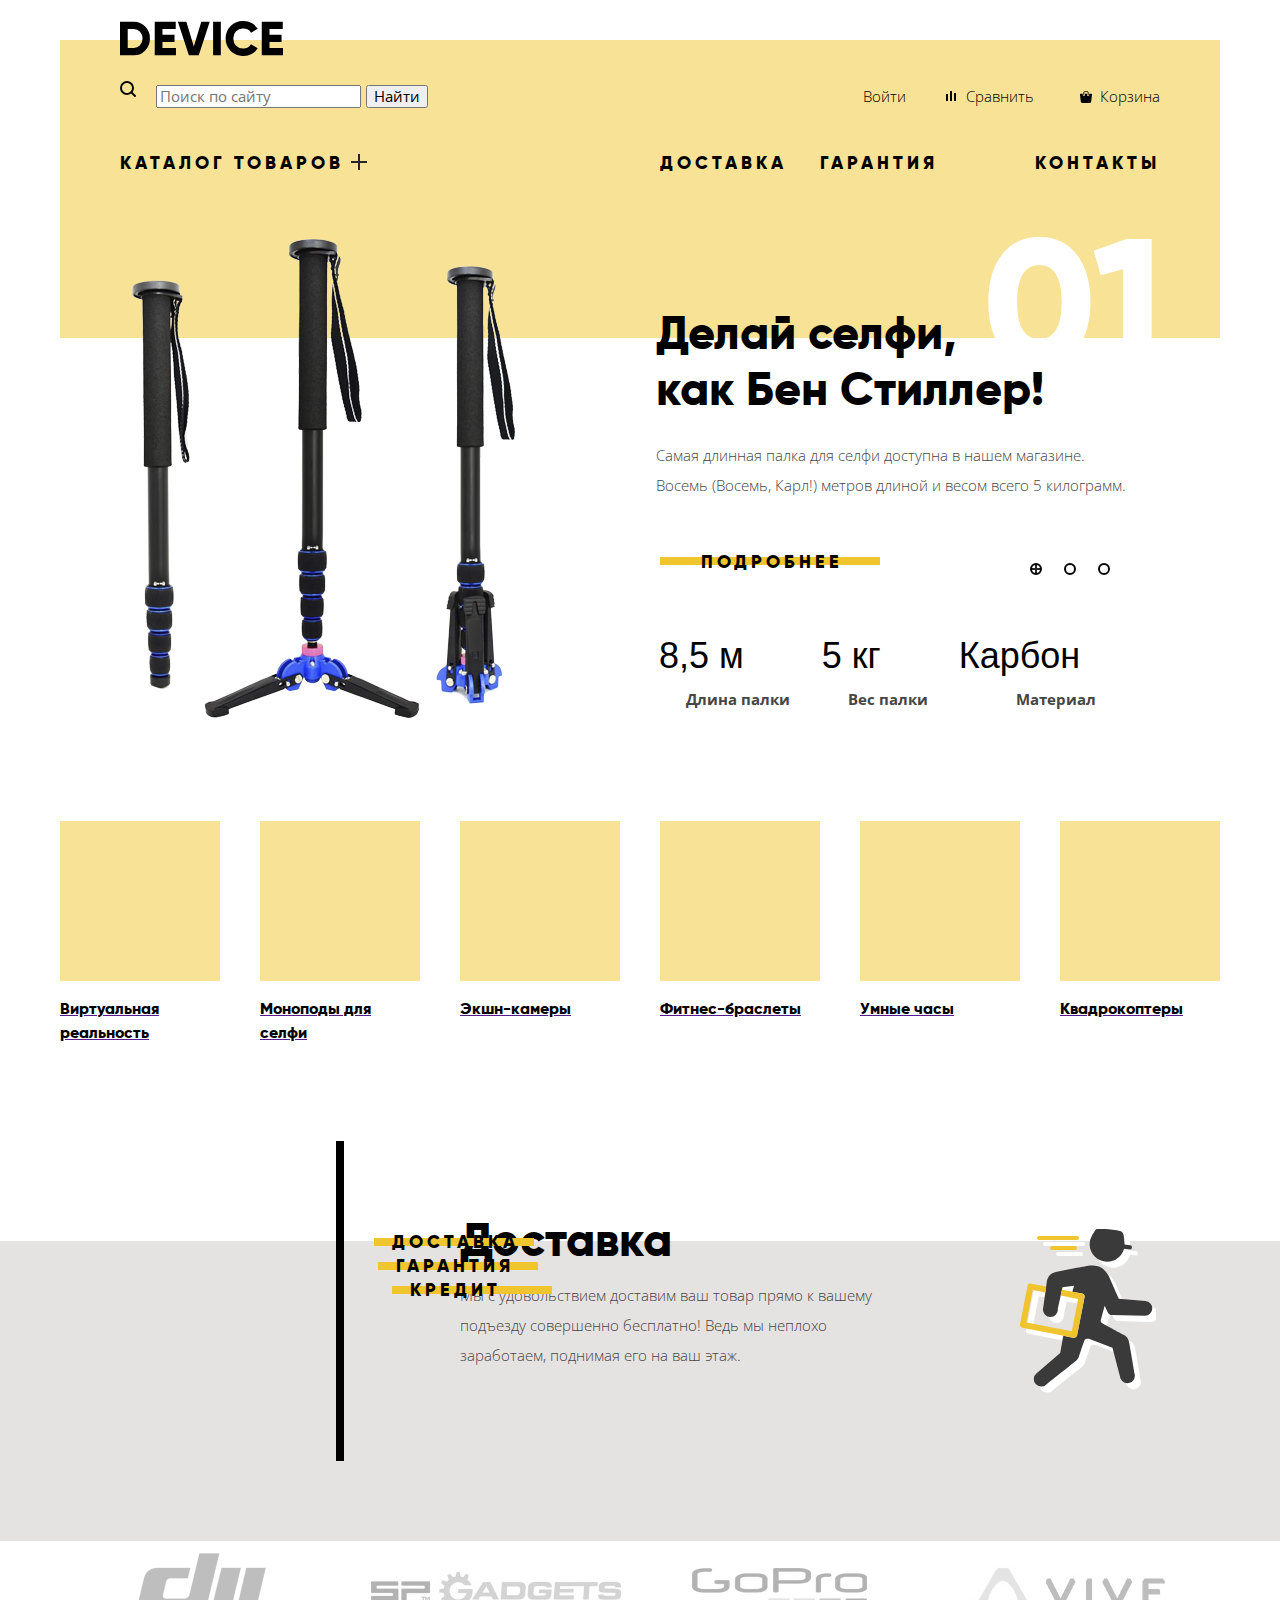
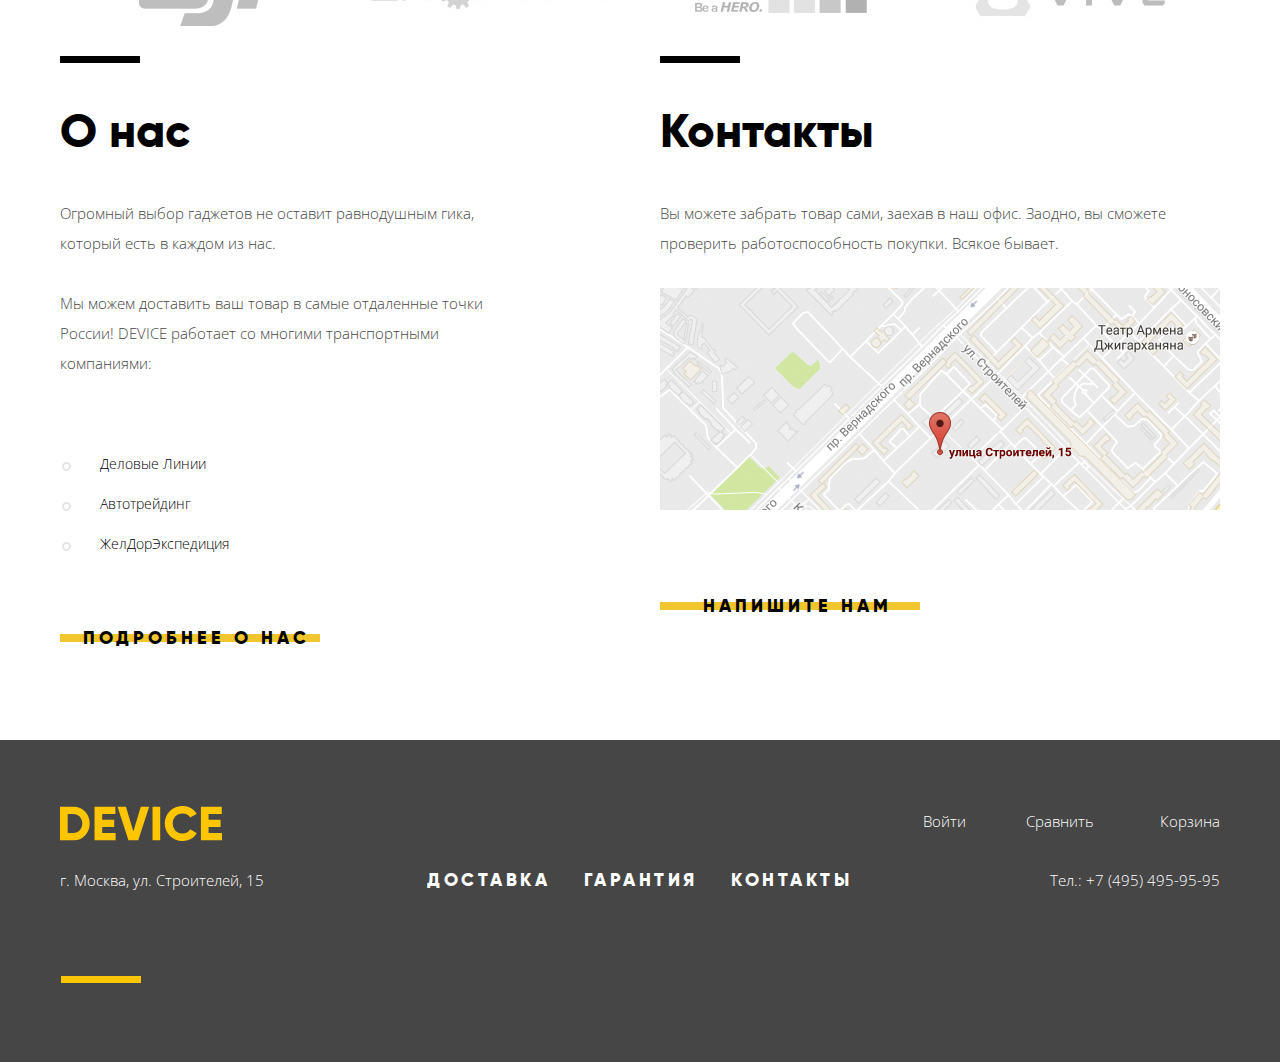
==== commit 7e8c844e: "Стилизую слайдер услуг" ====
--- a/index.html
+++ b/index.html
@@ -15,9 +15,10 @@
         <img src="img/logo.svg" width="163" height="35" alt="Логотип интернет магазина гаджетов &laquo;Девайс&raquo;">
       </a>
       <div class="additional-navigation-wrapper">
-        <form class="search-text" action="https://echo.htmlacademy.ru" method="post">
-            <label class="search" for="search-text">Поиск по сайту</label>
+        <form class="search-text search" action="https://echo.htmlacademy.ru" method="post">
+            <label class="visually-hidden" for="search-text">Поиск по сайту</label>
             <input id="search-text" type="text" name="search-text" value="" placeholder="Поиск по сайту">
+            <button type="submit">Найти</button>
         </form>
         <ul class="autorisation">
           <li>
--- a/css/style.css
+++ b/css/style.css
@@ -54,11 +54,11 @@
 
 
 .container {
-  display: flex;
   width: 1160px;
   margin-right: auto;
   margin-left: auto;
   padding: 0;
+  display: flex;
 }
 
 .main-footer {
@@ -176,7 +176,6 @@
 }
 
 #search-text {
-  display: none;
 }
 
 .search-text:hover {
@@ -339,7 +338,7 @@
   display: block;
 }
 
-.search {
+.search-text {
   position: relative;
 
   padding-left: 36px;
@@ -348,8 +347,8 @@
 .search::before {
   content: "";
   position: absolute;
-  top: 4px;
-  left: 4px;
+  top: 0px;
+  left: 0px;
 
   width: 20px;
   height: 20px;
@@ -707,10 +706,6 @@
 }
 
 .context-menu-items {
-  position: absolute;
-  top: auto;
-  left: -60px;
-
   display: flex;
   flex-direction: column;
   flex-wrap: wrap;
@@ -730,6 +725,10 @@
 
   background-color: #f7e296;
   visibility: hidden;
+
+  position: absolute;
+  top:auto;
+  left:-60px;
 }
 
 .catalog-goods:hover .context-menu-items {
@@ -741,7 +740,7 @@
 }
 
 
-.context-menu-items li:nth-child(5) {
+ .context-menu-items li:nth-child(5) {
   margin-bottom: 60px;
 }
 
@@ -750,11 +749,10 @@
 }
 
 .slider {
-  position: relative;
-
   width: 1160px;
+  padding: 0;
   margin: 0 auto;
-  padding: 0;
+  position: relative;
 }
 
 .slider-item {
@@ -764,83 +762,81 @@
 
 .slide-title {
   position: relative;
-  z-index: 100;
-
-  margin: 0;
-  margin-top: 71px;
-  padding: 0;
-
   font-weight: 800;
   font-size: 47px;
   line-height: 56px;
   font-family: "gilroyextrabold", sans-serif;
   color: #000000;
+  padding: 0px;
+  margin: 0px;
+  margin-top: 71px;
+  z-index: 100;
 }
 
 .slide-number {
   position: absolute;
   top: -20px;
   left: 923px;
-
   font-weight: 800;
   font-size: 179px;
   line-height: 179px;
   font-family: "gilroyextrabold", sans-serif;
   color: #ffffff;
+
 }
 
 .slider-list::before {
   content: "";
   position: absolute;
   top: -60px;
-  left: 0;
-  z-index: -1;
+  left: 0px;
 
   width: 1160px;
   height: 163px;
+  background-color: #f7e296;
+  z-index: -1;
+
   margin: 0 auto;
 
-  background-color: #f7e296;
 }
 
 .slider-list {
   position: relative;
 
-  margin: 0;
-  padding: 0;
+  padding: 0;
+
+  margin: 0;
 }
 
 .slider-text {
+  padding: 0;
   margin-left: 70px;
-  padding: 0;
 }
 
 .slide-button {
-  position: relative;
-
-  margin-left: 45px;
-
   font-weight: 800;
   font-size: 18px;
   line-height: 24px;
   font-family: "gilroyextrabold", sans-serif;
   color: #000000;
+  text-decoration: none;
   text-transform: uppercase;
-  text-decoration: none;
   letter-spacing: 4px;
+  margin-left: 45px;
+  position: relative;
 }
 
 
 
 
 .slide-table td {
-  padding-right: 75px;
-
   font-weight: 300;
   font-size: 36px;
   line-height: 48px;
   font-family: "gilroy", sans-serif;
   color: #000000;
+  padding-right: 75px;
+
 }
 
 .slide-text {
@@ -901,13 +897,13 @@
 .slider-controls {
   position: absolute;
   top: 328px;
-  left: 970px;
+  left: 970px;;
   z-index: 20;
 
-  font-size: 0;;
-}
-
-.slide {
+  font-size: 0;
+}
+
+ .slide {
   display: none;
 }
 
@@ -926,10 +922,10 @@
 
 .popular-list {
   position: relative;
-
-  display: flex;
-  margin: 0;
-  padding: 0;
+  display: flex;
+  margin: 0;
+  padding: 0;
+
   padding-top: 160px;
 }
 .popular-item-1 h3::before {
@@ -981,10 +977,12 @@
 
 .popular-item-2 {
   box-sizing: border-box;
+
+  margin: 0;
+  padding: 0;
   width: 160px;
-  margin: 0;
   margin-right: 40px;
-  padding: 0;
+
 }
 
 .popular-item-2 h3:hover::before {
@@ -1076,10 +1074,12 @@
 
 .popular-item-5 {
   box-sizing: border-box;
+
+  margin: 0;
+  padding: 0;
   width: 160px;
-  margin: 0;
   margin-right: 40px;
-  padding: 0;
+
 }
 
 .popular-item-5 h3:hover::before {
@@ -1093,22 +1093,26 @@
 .popular-item-6 h3::before {
   content: "";
   position: absolute;
-  top: 0;
+  top: 0px;
   left: 1000px;
 
   width: 160px;
   height: 160px;
 
-  background-color: rgba(240, 197, 46, 0.5);
   background-image: url("data:image/svg+xml;utf8, <svg xmlns='http://www.w3.org/2000/svg' width='132' height='69' viewBox='0 0 132 69'><g fill='#363636'><path d='M12.052.258C6.507.745 1.838 1.85.575 2.93c-.722.616-.722.616-.232 1.156.644.72 3.713 1.645 7.247 2.237 3.998.668 12.51.693 13.724.051 1.211-.668 1.624-1.414 1.624-2.981 0-1.619-.62-2.416-2.218-2.853C19.274.154 14.94 0 12.052.258zM25.774.488c-.129.283-.258 2.108-.258 4.112 0 4.061.155 3.778-2.192 3.933l-1.03.077-.13 2.545-.129 2.544-1.186.283c-2.58.668-4 2.595-3.792 5.294.128 1.927 1.03 3.341 2.579 4.087 1.109.513 1.47.538 11.246.538 5.545 0 10.137.079 10.188.18.051.13-1.11 9.408-2.58 20.64-1.444 11.23-2.682 20.997-2.708 21.666-.051 1.617.826 2.62 2.348 2.62 1.237 0 2.012-.64 2.321-1.9.13-.514 1.496-10.334 3.018-21.822 1.522-11.463 2.863-20.869 2.94-20.869.104 0 1.084 1.413 2.193 3.136 2.94 4.626 2.399 4.317 7.635 4.317h4.359v5.63l-5.133.077c-4.72.077-5.21.127-5.881.615-1.573 1.157-1.625 1.415-1.625 10.977 0 9.534.026 9.792 1.522 11.05l.851.695H81.695l.851-.696c1.496-1.257 1.52-1.515 1.52-11.05 0-9.56-.05-9.819-1.622-10.976-.671-.488-1.161-.538-5.882-.615l-5.132-.077v-5.63h4.36c5.234 0 4.693.309 7.633-4.317 1.11-1.723 2.09-3.136 2.194-3.136.076 0 1.418 9.406 2.94 20.869 1.522 11.488 2.889 21.308 3.018 21.821.31 1.26 1.082 1.902 2.321 1.902 1.521 0 2.4-1.004 2.347-2.621-.026-.67-1.264-10.436-2.71-21.666-1.468-11.232-2.63-20.51-2.577-20.64.05-.101 4.641-.18 10.19-.18 9.774 0 10.135-.025 11.243-.538 1.548-.746 2.45-2.16 2.58-4.087.206-2.699-1.212-4.626-3.792-5.294l-1.187-.283-.127-2.544-.13-2.545-1.031-.077c-2.347-.155-2.194.128-2.194-3.933 0-2.004-.128-3.829-.257-4.112-.206-.36-.543-.488-1.367-.488-.619 0-1.238.128-1.42.309-.206.205-.31 1.465-.31 3.932 0 2.467-.102 3.727-.309 3.932-.18.18-.901.308-1.65.308-1.625 0-1.65.052-1.65 3.11v2.287H32.48v-2.287c0-3.058-.024-3.11-1.65-3.11-.748 0-1.47-.129-1.65-.308-.207-.205-.31-1.465-.31-3.932 0-2.467-.103-3.727-.31-3.932-.18-.18-.8-.309-1.418-.309-.825 0-1.16.128-1.368.488zm42.843 40.12c2.889.899 5.392 3.393 6.166 6.168.439 1.543.31 4.216-.284 5.784-.696 1.875-2.685 4.01-4.565 4.935-1.29.642-1.754.719-3.921.719s-2.631-.077-3.92-.719c-1.885-.926-3.87-3.06-4.567-4.935-.592-1.568-.722-4.24-.283-5.784.748-2.723 3.25-5.27 6.061-6.168 2.012-.642 3.3-.642 5.313 0z'/><path d='M63.794 44.438c-2.037.925-3.507 3.649-3.069 5.73.774 3.677 4.823 5.553 7.996 3.702 1.985-1.158 2.99-3.547 2.45-5.783-.568-2.39-2.734-4.138-5.158-4.138-.646 0-1.626.232-2.22.489zM36.092.154c-3.92.668-4.513 1.131-4.513 3.444 0 1.825.463 2.416 2.268 2.956 1.55.462 7.172.514 10.5.128 6.86-.822 11.321-2.544 9.698-3.752-1.265-.9-4.902-1.876-9.054-2.39-2.475-.308-7.996-.54-8.9-.386zM89.484.258C83.165.848 77.62 2.339 77.62 3.444c0 1.722 7.84 3.47 15.63 3.495 5.804 0 7.196-.642 7.196-3.34 0-1.825-.619-2.622-2.373-3.085C96.423.103 92.398 0 89.484.258zM112.776.283c-1.78.231-3.018.77-3.43 1.491-.387.77-.31 2.904.154 3.572.928 1.31 1.652 1.465 7.068 1.465 3.661 0 5.802-.129 7.867-.488 3.534-.592 6.603-1.517 7.248-2.237.49-.54.49-.54-.233-1.156-1.34-1.13-5.958-2.185-11.916-2.672-3.481-.283-4.488-.283-6.758.025z'/></g></svg>");
+
   background-repeat: no-repeat;
   background-position: center;
+background-color: rgba(240, 197, 46, 0.5);
+
 }
 .popular-item-6 {
   box-sizing: border-box;
+
+  margin: 0;
+  padding: 0;
   width: 160px;
-  margin: 0;
-  padding: 0;
+
 }
 
 .popular-item-6 h3:hover::before {
@@ -1117,15 +1121,16 @@
 
 .popular-item-6 h3:active::before {
   background-image: url("data:image/svg+xml;utf8, <svg xmlns='http://www.w3.org/2000/svg' width='132' height='69' viewBox='0 0 132 69'><g fill='#363636' opacity='0.5'><path d='M12.052.258C6.507.745 1.838 1.85.575 2.93c-.722.616-.722.616-.232 1.156.644.72 3.713 1.645 7.247 2.237 3.998.668 12.51.693 13.724.051 1.211-.668 1.624-1.414 1.624-2.981 0-1.619-.62-2.416-2.218-2.853C19.274.154 14.94 0 12.052.258zM25.774.488c-.129.283-.258 2.108-.258 4.112 0 4.061.155 3.778-2.192 3.933l-1.03.077-.13 2.545-.129 2.544-1.186.283c-2.58.668-4 2.595-3.792 5.294.128 1.927 1.03 3.341 2.579 4.087 1.109.513 1.47.538 11.246.538 5.545 0 10.137.079 10.188.18.051.13-1.11 9.408-2.58 20.64-1.444 11.23-2.682 20.997-2.708 21.666-.051 1.617.826 2.62 2.348 2.62 1.237 0 2.012-.64 2.321-1.9.13-.514 1.496-10.334 3.018-21.822 1.522-11.463 2.863-20.869 2.94-20.869.104 0 1.084 1.413 2.193 3.136 2.94 4.626 2.399 4.317 7.635 4.317h4.359v5.63l-5.133.077c-4.72.077-5.21.127-5.881.615-1.573 1.157-1.625 1.415-1.625 10.977 0 9.534.026 9.792 1.522 11.05l.851.695H81.695l.851-.696c1.496-1.257 1.52-1.515 1.52-11.05 0-9.56-.05-9.819-1.622-10.976-.671-.488-1.161-.538-5.882-.615l-5.132-.077v-5.63h4.36c5.234 0 4.693.309 7.633-4.317 1.11-1.723 2.09-3.136 2.194-3.136.076 0 1.418 9.406 2.94 20.869 1.522 11.488 2.889 21.308 3.018 21.821.31 1.26 1.082 1.902 2.321 1.902 1.521 0 2.4-1.004 2.347-2.621-.026-.67-1.264-10.436-2.71-21.666-1.468-11.232-2.63-20.51-2.577-20.64.05-.101 4.641-.18 10.19-.18 9.774 0 10.135-.025 11.243-.538 1.548-.746 2.45-2.16 2.58-4.087.206-2.699-1.212-4.626-3.792-5.294l-1.187-.283-.127-2.544-.13-2.545-1.031-.077c-2.347-.155-2.194.128-2.194-3.933 0-2.004-.128-3.829-.257-4.112-.206-.36-.543-.488-1.367-.488-.619 0-1.238.128-1.42.309-.206.205-.31 1.465-.31 3.932 0 2.467-.102 3.727-.309 3.932-.18.18-.901.308-1.65.308-1.625 0-1.65.052-1.65 3.11v2.287H32.48v-2.287c0-3.058-.024-3.11-1.65-3.11-.748 0-1.47-.129-1.65-.308-.207-.205-.31-1.465-.31-3.932 0-2.467-.103-3.727-.31-3.932-.18-.18-.8-.309-1.418-.309-.825 0-1.16.128-1.368.488zm42.843 40.12c2.889.899 5.392 3.393 6.166 6.168.439 1.543.31 4.216-.284 5.784-.696 1.875-2.685 4.01-4.565 4.935-1.29.642-1.754.719-3.921.719s-2.631-.077-3.92-.719c-1.885-.926-3.87-3.06-4.567-4.935-.592-1.568-.722-4.24-.283-5.784.748-2.723 3.25-5.27 6.061-6.168 2.012-.642 3.3-.642 5.313 0z'/><path d='M63.794 44.438c-2.037.925-3.507 3.649-3.069 5.73.774 3.677 4.823 5.553 7.996 3.702 1.985-1.158 2.99-3.547 2.45-5.783-.568-2.39-2.734-4.138-5.158-4.138-.646 0-1.626.232-2.22.489zM36.092.154c-3.92.668-4.513 1.131-4.513 3.444 0 1.825.463 2.416 2.268 2.956 1.55.462 7.172.514 10.5.128 6.86-.822 11.321-2.544 9.698-3.752-1.265-.9-4.902-1.876-9.054-2.39-2.475-.308-7.996-.54-8.9-.386zM89.484.258C83.165.848 77.62 2.339 77.62 3.444c0 1.722 7.84 3.47 15.63 3.495 5.804 0 7.196-.642 7.196-3.34 0-1.825-.619-2.622-2.373-3.085C96.423.103 92.398 0 89.484.258zM112.776.283c-1.78.231-3.018.77-3.43 1.491-.387.77-.31 2.904.154 3.572.928 1.31 1.652 1.465 7.068 1.465 3.661 0 5.802-.129 7.867-.488 3.534-.592 6.603-1.517 7.248-2.237.49-.54.49-.54-.233-1.156-1.34-1.13-5.958-2.185-11.916-2.672-3.481-.283-4.488-.283-6.758.025z'/></g></svg>");
+
 }
 
 
 .slider-services {
   width: 100%;
+  background-color: #e5e2e2;
+  margin-top: 180px;
   min-height: 300px;
-  margin-top: 100px;
-
-  background-color: #e5e2e2;
+
 }
 .slider-services-controls label {
   position: relative;
@@ -1142,48 +1147,50 @@
   background: none;
   border: none;
   outline: none;
-}
-
-
-.slider-services-controls label::before {
-  content: "";
-  position: absolute;
-  top: 8px;
-  left: -18px;
-  z-index: -1;
-
-  width: 160px;
-  height: 8px;
-
-  background-color: #f0c52e;
-}
+  cursor: pointer;
+}
+
+
+ .slider-services-controls label::before {
+   content: "";
+   position: absolute;
+   top: 8px;
+   left: -18px;
+   z-index: -1;
+
+   width: 160px;
+   height: 8px;
+
+   background-color: #f0c52e;
+ }
 
 .slider-services-controls {
   position: absolute;
-  top: 1000px;
-  left: 300px;
+  top: 1230px;
+  left: 375px;
 
   display: flex;
   flex-direction: column;
   justify-content: flex-start;
-  width: 280px;
+  align-items: center;
+  width: 160px;
+  margin-right: 100px;
 }
 
 .services-content {
   position: relative;
-
-  display: flex;
+  display: flex;
+  margin: 0;
+  padding: 0;
   flex-direction: column;
-  margin: 0;
   margin-left: 300px;
-  padding: 0;
 }
 
 .services-content::before {
   content: "";
   position: absolute;
-  top: -64px;
-  left: 0;
+  top: -100px;
+  left: -24px;
 
   width: 8px;
   height: 320px;
@@ -1194,6 +1201,13 @@
 
 
 .services-content h3 {
+  position: relative;
+  top: -12px;
+  left: 0px;
+
+  margin: 0;
+  padding: 0;
+
   font-weight: 800;
   font-size: 47px;
   font-family: "gilroyextrabold", sans-serif;
@@ -1201,21 +1215,21 @@
 }
 
 .services-content li {
-  width: 455px;
-  padding-left: 122px;
-
   font-weight: 300;
   font-size: 15px;
   line-height: 30px;
   font-family: "Open Sans", sans-serif;
   color: #464646;
-}
-
-.services-content li:after {
-  content: "";
-  position: absolute;
-  top: 47px;
-  left: 680px;
+
+  padding-left: 100px;
+  width: 455px;
+}
+
+.services-content li:nth-child(1):after {
+  content: "";
+  position: absolute;
+  top: -12px;
+  left: 660px;
 
   width: 200px;
   height: 200px;
@@ -1223,30 +1237,63 @@
   background-image: url("../img/delivery.svg");
   background-repeat: no-repeat;
   background-position: 0 0;
+
+}
+
+.services-content li:nth-child(2):after {
+  content: "";
+  position: absolute;
+  top: -12px;
+  left: 660px;
+
+  width: 200px;
+  height: 200px;
+
+  background-image: url("../img/warranty.svg");
+  background-repeat: no-repeat;
+  background-position: 0 0;
+
+}
+
+.services-content li:nth-child(3):after {
+  content: "";
+  position: absolute;
+  top: -12px;
+  left: 660px;
+
+  width: 200px;
+  height: 200px;
+
+  background-image: url("../img/credit.svg");
+  background-repeat: no-repeat;
+  background-position: 0 0;
+
 }
 
 .slide-services {
   display: none;
 }
 
-#service-1:checked ~ .services-content #slide-services-1,
-#service-2:checked ~ .services-content #slide-services-2,
-#service-3:checked ~ .services-content #slide-services-3 {
+#service-1:checked ~ .container #slide-services-1,
+#service-2:checked ~ .container #slide-services-2,
+#service-3:checked ~ .container #slide-services-3 {
   display: block;
 }
 
 .logotypes ul {
-  display: flex;
-  justify-content: space-around;
   width: 1160px;
   margin: 0 auto;
   padding: 0;
-
+  display: flex;
+  justify-content: space-around;
+  filter: grayscale(100%);
   opacity: 0.3;
-  filter: grayscale(100%);
 }
 
 .logotypes ul:hover {
+  filter: grayscale(0%);
   opacity: 1;
-  filter: grayscale(0%);
-}
+}
+ .popular {
+   margin-top: 100px;
+ }
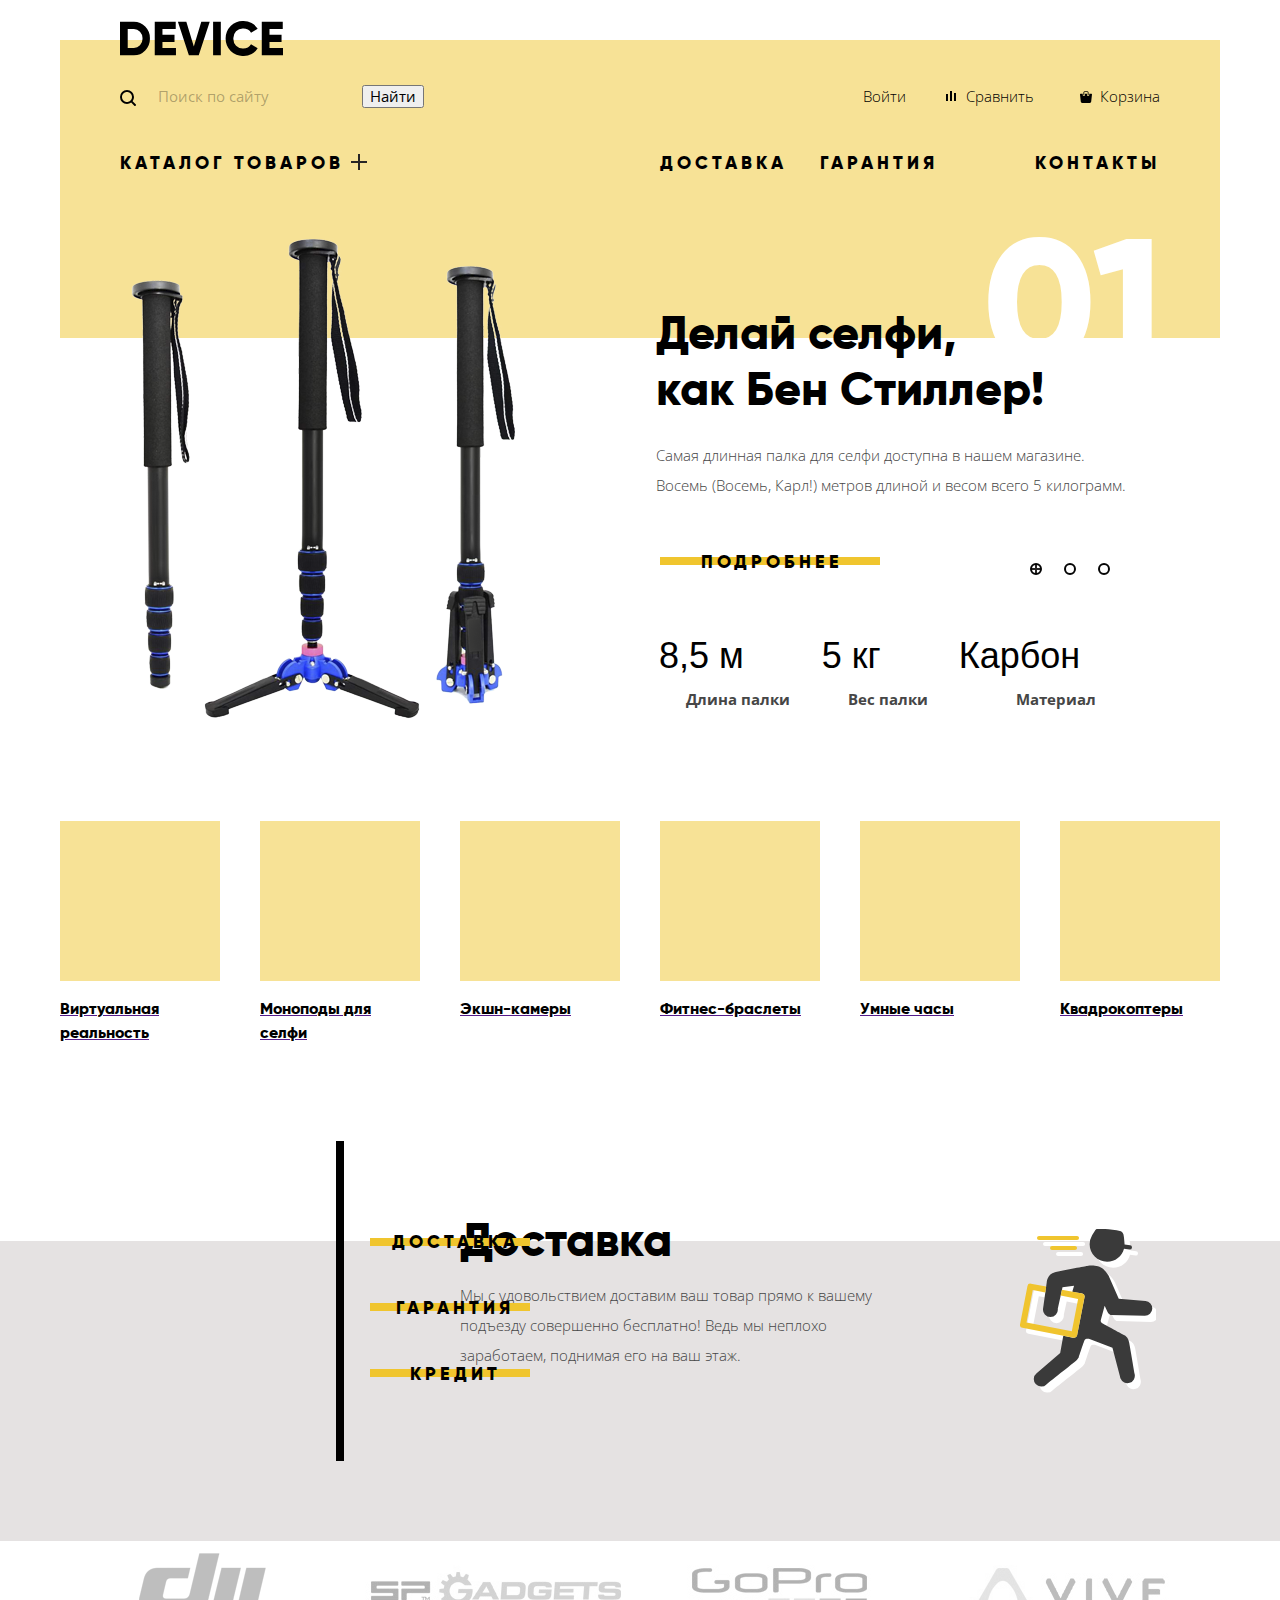
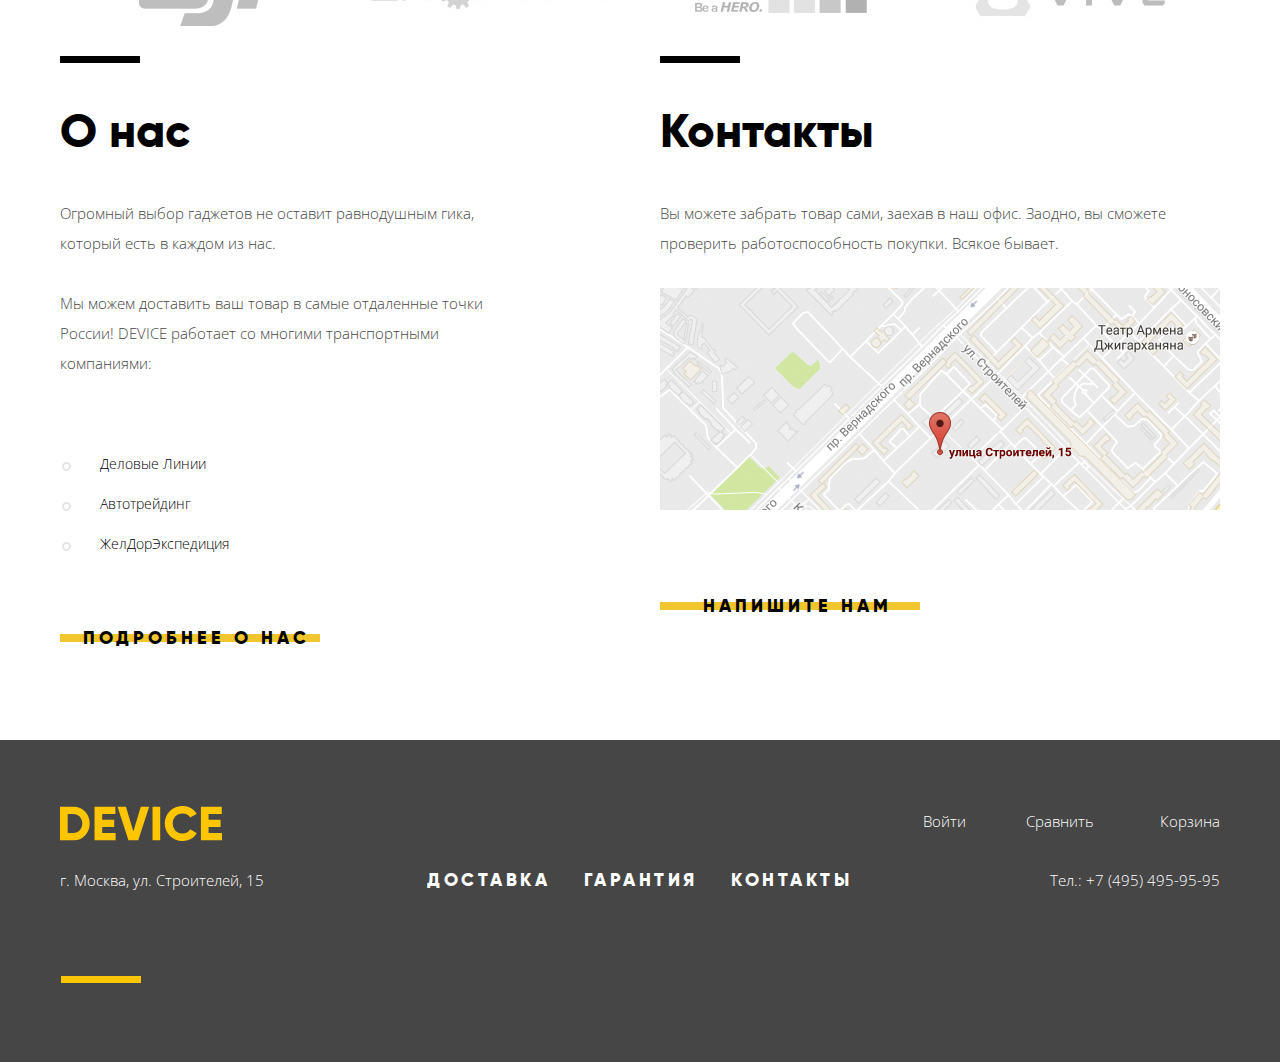
==== commit 83f2e88d: "Обновляю" ====
--- a/index.html
+++ b/index.html
@@ -17,7 +17,7 @@
       <div class="additional-navigation-wrapper">
         <form class="search-text search" action="https://echo.htmlacademy.ru" method="post">
             <label class="visually-hidden" for="search-text">Поиск по сайту</label>
-            <input id="search-text" type="text" name="search-text" value="" placeholder="Поиск по сайту">
+            <input class="search-text-input" id="search-text" type="text" name="search-text" value="" placeholder="Поиск по сайту">
             <button type="submit">Найти</button>
         </form>
         <ul class="autorisation">
@@ -203,9 +203,9 @@
         <h2 class="visually-hidden">Наши услуги</h2>
         <div class="container">
         <div class="slider-services-controls">
-          <label for="service-1">Доставка</label>
-          <label for="service-2">Гарантия</label>
-          <label for="service-3">Кредит</label>
+          <label class="label-service-1" for="service-1">Доставка</label>
+          <label class="label-service-2" for="service-2">Гарантия</label>
+          <label class="label-service-3" for="service-3">Кредит</label>
         </div>
         <ul class="services-content">
           <li class="slider-services-item slide-services" id="slide-services-1">
--- a/css/style.css
+++ b/css/style.css
@@ -54,11 +54,11 @@
 
 
 .container {
+  display: flex;
   width: 1160px;
   margin-right: auto;
   margin-left: auto;
   padding: 0;
-  display: flex;
 }
 
 .main-footer {
@@ -171,12 +171,24 @@
   line-height: 30px;
   font-family: "Open Sans", sans-serif;
   color: #000000;
+  /* color: rgba(0, 0, 0, 0.3); */
+  letter-spacing: 0.5px;
+}
+
+.search-text-input::placeholder {
   color: rgba(0, 0, 0, 0.3);
-  letter-spacing: 0.5px;
-}
-
-#search-text {
-}
+}
+
+.search-text-input:hover::placeholder {
+  color: rgba(0, 0, 0, 0.6);
+}
+
+.search-text-input {
+  border: none;
+  background-color: transparent;
+}
+
+
 
 .search-text:hover {
   color: rgba(0, 0, 0, 0.6);
@@ -347,13 +359,28 @@
 .search::before {
   content: "";
   position: absolute;
-  top: 0px;
-  left: 0px;
+  top: 9px;
+  left: 0;
 
   width: 20px;
   height: 20px;
 
   background-image: url("../img/search.svg");
+  background-repeat: no-repeat;
+  background-position: 0 0;
+  opacity: 1;
+}
+
+.search-text-input:focus::after {
+  content: "";
+  position: absolute;
+  top: 0;
+  left: 0;
+
+  width: 441px;
+  height: 49px;
+
+  background-image: url("../img/search-device.svg");
   background-repeat: no-repeat;
   background-position: 0 0;
   opacity: 1;
@@ -706,6 +733,10 @@
 }
 
 .context-menu-items {
+  position: absolute;
+  top: auto;
+  left: -60px;
+
   display: flex;
   flex-direction: column;
   flex-wrap: wrap;
@@ -725,10 +756,6 @@
 
   background-color: #f7e296;
   visibility: hidden;
-
-  position: absolute;
-  top:auto;
-  left:-60px;
 }
 
 .catalog-goods:hover .context-menu-items {
@@ -740,7 +767,7 @@
 }
 
 
- .context-menu-items li:nth-child(5) {
+.context-menu-items li:nth-child(5) {
   margin-bottom: 60px;
 }
 
@@ -749,10 +776,11 @@
 }
 
 .slider {
+  position: relative;
+
   width: 1160px;
-  padding: 0;
   margin: 0 auto;
-  position: relative;
+  padding: 0;
 }
 
 .slider-item {
@@ -762,81 +790,83 @@
 
 .slide-title {
   position: relative;
+  z-index: 100;
+
+  margin: 0;
+  margin-top: 71px;
+  padding: 0;
+
   font-weight: 800;
   font-size: 47px;
   line-height: 56px;
   font-family: "gilroyextrabold", sans-serif;
   color: #000000;
-  padding: 0px;
-  margin: 0px;
-  margin-top: 71px;
-  z-index: 100;
 }
 
 .slide-number {
   position: absolute;
   top: -20px;
   left: 923px;
+
   font-weight: 800;
   font-size: 179px;
   line-height: 179px;
   font-family: "gilroyextrabold", sans-serif;
   color: #ffffff;
-
 }
 
 .slider-list::before {
   content: "";
   position: absolute;
   top: -60px;
-  left: 0px;
+  left: 0;
+  z-index: -1;
 
   width: 1160px;
   height: 163px;
+  margin: 0 auto;
+
   background-color: #f7e296;
-  z-index: -1;
-
-  margin: 0 auto;
-
 }
 
 .slider-list {
   position: relative;
 
-  padding: 0;
-
-  margin: 0;
+  margin: 0;
+  padding: 0;
 }
 
 .slider-text {
-  padding: 0;
   margin-left: 70px;
+  padding: 0;
 }
 
 .slide-button {
+  position: relative;
+
+  margin-left: 45px;
+
   font-weight: 800;
   font-size: 18px;
   line-height: 24px;
   font-family: "gilroyextrabold", sans-serif;
   color: #000000;
+  text-transform: uppercase;
   text-decoration: none;
-  text-transform: uppercase;
   letter-spacing: 4px;
-  margin-left: 45px;
-  position: relative;
 }
 
 
 
 
 .slide-table td {
+  padding-right: 75px;
+
   font-weight: 300;
   font-size: 36px;
   line-height: 48px;
   font-family: "gilroy", sans-serif;
   color: #000000;
-  padding-right: 75px;
-
 }
 
 .slide-text {
@@ -897,13 +927,13 @@
 .slider-controls {
   position: absolute;
   top: 328px;
-  left: 970px;;
+  left: 970px;
   z-index: 20;
 
-  font-size: 0;
-}
-
- .slide {
+  font-size: 0;;
+}
+
+.slide {
   display: none;
 }
 
@@ -922,10 +952,10 @@
 
 .popular-list {
   position: relative;
-  display: flex;
-  margin: 0;
-  padding: 0;
-
+
+  display: flex;
+  margin: 0;
+  padding: 0;
   padding-top: 160px;
 }
 .popular-item-1 h3::before {
@@ -977,12 +1007,10 @@
 
 .popular-item-2 {
   box-sizing: border-box;
-
-  margin: 0;
-  padding: 0;
-  width: 160px;
+  width: 160px;
+  margin: 0;
   margin-right: 40px;
-
+  padding: 0;
 }
 
 .popular-item-2 h3:hover::before {
@@ -1074,12 +1102,10 @@
 
 .popular-item-5 {
   box-sizing: border-box;
-
-  margin: 0;
-  padding: 0;
-  width: 160px;
+  width: 160px;
+  margin: 0;
   margin-right: 40px;
-
+  padding: 0;
 }
 
 .popular-item-5 h3:hover::before {
@@ -1093,26 +1119,22 @@
 .popular-item-6 h3::before {
   content: "";
   position: absolute;
-  top: 0px;
+  top: 0;
   left: 1000px;
 
   width: 160px;
   height: 160px;
 
+  background-color: rgba(240, 197, 46, 0.5);
   background-image: url("data:image/svg+xml;utf8, <svg xmlns='http://www.w3.org/2000/svg' width='132' height='69' viewBox='0 0 132 69'><g fill='#363636'><path d='M12.052.258C6.507.745 1.838 1.85.575 2.93c-.722.616-.722.616-.232 1.156.644.72 3.713 1.645 7.247 2.237 3.998.668 12.51.693 13.724.051 1.211-.668 1.624-1.414 1.624-2.981 0-1.619-.62-2.416-2.218-2.853C19.274.154 14.94 0 12.052.258zM25.774.488c-.129.283-.258 2.108-.258 4.112 0 4.061.155 3.778-2.192 3.933l-1.03.077-.13 2.545-.129 2.544-1.186.283c-2.58.668-4 2.595-3.792 5.294.128 1.927 1.03 3.341 2.579 4.087 1.109.513 1.47.538 11.246.538 5.545 0 10.137.079 10.188.18.051.13-1.11 9.408-2.58 20.64-1.444 11.23-2.682 20.997-2.708 21.666-.051 1.617.826 2.62 2.348 2.62 1.237 0 2.012-.64 2.321-1.9.13-.514 1.496-10.334 3.018-21.822 1.522-11.463 2.863-20.869 2.94-20.869.104 0 1.084 1.413 2.193 3.136 2.94 4.626 2.399 4.317 7.635 4.317h4.359v5.63l-5.133.077c-4.72.077-5.21.127-5.881.615-1.573 1.157-1.625 1.415-1.625 10.977 0 9.534.026 9.792 1.522 11.05l.851.695H81.695l.851-.696c1.496-1.257 1.52-1.515 1.52-11.05 0-9.56-.05-9.819-1.622-10.976-.671-.488-1.161-.538-5.882-.615l-5.132-.077v-5.63h4.36c5.234 0 4.693.309 7.633-4.317 1.11-1.723 2.09-3.136 2.194-3.136.076 0 1.418 9.406 2.94 20.869 1.522 11.488 2.889 21.308 3.018 21.821.31 1.26 1.082 1.902 2.321 1.902 1.521 0 2.4-1.004 2.347-2.621-.026-.67-1.264-10.436-2.71-21.666-1.468-11.232-2.63-20.51-2.577-20.64.05-.101 4.641-.18 10.19-.18 9.774 0 10.135-.025 11.243-.538 1.548-.746 2.45-2.16 2.58-4.087.206-2.699-1.212-4.626-3.792-5.294l-1.187-.283-.127-2.544-.13-2.545-1.031-.077c-2.347-.155-2.194.128-2.194-3.933 0-2.004-.128-3.829-.257-4.112-.206-.36-.543-.488-1.367-.488-.619 0-1.238.128-1.42.309-.206.205-.31 1.465-.31 3.932 0 2.467-.102 3.727-.309 3.932-.18.18-.901.308-1.65.308-1.625 0-1.65.052-1.65 3.11v2.287H32.48v-2.287c0-3.058-.024-3.11-1.65-3.11-.748 0-1.47-.129-1.65-.308-.207-.205-.31-1.465-.31-3.932 0-2.467-.103-3.727-.31-3.932-.18-.18-.8-.309-1.418-.309-.825 0-1.16.128-1.368.488zm42.843 40.12c2.889.899 5.392 3.393 6.166 6.168.439 1.543.31 4.216-.284 5.784-.696 1.875-2.685 4.01-4.565 4.935-1.29.642-1.754.719-3.921.719s-2.631-.077-3.92-.719c-1.885-.926-3.87-3.06-4.567-4.935-.592-1.568-.722-4.24-.283-5.784.748-2.723 3.25-5.27 6.061-6.168 2.012-.642 3.3-.642 5.313 0z'/><path d='M63.794 44.438c-2.037.925-3.507 3.649-3.069 5.73.774 3.677 4.823 5.553 7.996 3.702 1.985-1.158 2.99-3.547 2.45-5.783-.568-2.39-2.734-4.138-5.158-4.138-.646 0-1.626.232-2.22.489zM36.092.154c-3.92.668-4.513 1.131-4.513 3.444 0 1.825.463 2.416 2.268 2.956 1.55.462 7.172.514 10.5.128 6.86-.822 11.321-2.544 9.698-3.752-1.265-.9-4.902-1.876-9.054-2.39-2.475-.308-7.996-.54-8.9-.386zM89.484.258C83.165.848 77.62 2.339 77.62 3.444c0 1.722 7.84 3.47 15.63 3.495 5.804 0 7.196-.642 7.196-3.34 0-1.825-.619-2.622-2.373-3.085C96.423.103 92.398 0 89.484.258zM112.776.283c-1.78.231-3.018.77-3.43 1.491-.387.77-.31 2.904.154 3.572.928 1.31 1.652 1.465 7.068 1.465 3.661 0 5.802-.129 7.867-.488 3.534-.592 6.603-1.517 7.248-2.237.49-.54.49-.54-.233-1.156-1.34-1.13-5.958-2.185-11.916-2.672-3.481-.283-4.488-.283-6.758.025z'/></g></svg>");
-
   background-repeat: no-repeat;
   background-position: center;
-background-color: rgba(240, 197, 46, 0.5);
-
 }
 .popular-item-6 {
   box-sizing: border-box;
-
-  margin: 0;
-  padding: 0;
-  width: 160px;
-
+  width: 160px;
+  margin: 0;
+  padding: 0;
 }
 
 .popular-item-6 h3:hover::before {
@@ -1121,20 +1143,20 @@
 
 .popular-item-6 h3:active::before {
   background-image: url("data:image/svg+xml;utf8, <svg xmlns='http://www.w3.org/2000/svg' width='132' height='69' viewBox='0 0 132 69'><g fill='#363636' opacity='0.5'><path d='M12.052.258C6.507.745 1.838 1.85.575 2.93c-.722.616-.722.616-.232 1.156.644.72 3.713 1.645 7.247 2.237 3.998.668 12.51.693 13.724.051 1.211-.668 1.624-1.414 1.624-2.981 0-1.619-.62-2.416-2.218-2.853C19.274.154 14.94 0 12.052.258zM25.774.488c-.129.283-.258 2.108-.258 4.112 0 4.061.155 3.778-2.192 3.933l-1.03.077-.13 2.545-.129 2.544-1.186.283c-2.58.668-4 2.595-3.792 5.294.128 1.927 1.03 3.341 2.579 4.087 1.109.513 1.47.538 11.246.538 5.545 0 10.137.079 10.188.18.051.13-1.11 9.408-2.58 20.64-1.444 11.23-2.682 20.997-2.708 21.666-.051 1.617.826 2.62 2.348 2.62 1.237 0 2.012-.64 2.321-1.9.13-.514 1.496-10.334 3.018-21.822 1.522-11.463 2.863-20.869 2.94-20.869.104 0 1.084 1.413 2.193 3.136 2.94 4.626 2.399 4.317 7.635 4.317h4.359v5.63l-5.133.077c-4.72.077-5.21.127-5.881.615-1.573 1.157-1.625 1.415-1.625 10.977 0 9.534.026 9.792 1.522 11.05l.851.695H81.695l.851-.696c1.496-1.257 1.52-1.515 1.52-11.05 0-9.56-.05-9.819-1.622-10.976-.671-.488-1.161-.538-5.882-.615l-5.132-.077v-5.63h4.36c5.234 0 4.693.309 7.633-4.317 1.11-1.723 2.09-3.136 2.194-3.136.076 0 1.418 9.406 2.94 20.869 1.522 11.488 2.889 21.308 3.018 21.821.31 1.26 1.082 1.902 2.321 1.902 1.521 0 2.4-1.004 2.347-2.621-.026-.67-1.264-10.436-2.71-21.666-1.468-11.232-2.63-20.51-2.577-20.64.05-.101 4.641-.18 10.19-.18 9.774 0 10.135-.025 11.243-.538 1.548-.746 2.45-2.16 2.58-4.087.206-2.699-1.212-4.626-3.792-5.294l-1.187-.283-.127-2.544-.13-2.545-1.031-.077c-2.347-.155-2.194.128-2.194-3.933 0-2.004-.128-3.829-.257-4.112-.206-.36-.543-.488-1.367-.488-.619 0-1.238.128-1.42.309-.206.205-.31 1.465-.31 3.932 0 2.467-.102 3.727-.309 3.932-.18.18-.901.308-1.65.308-1.625 0-1.65.052-1.65 3.11v2.287H32.48v-2.287c0-3.058-.024-3.11-1.65-3.11-.748 0-1.47-.129-1.65-.308-.207-.205-.31-1.465-.31-3.932 0-2.467-.103-3.727-.31-3.932-.18-.18-.8-.309-1.418-.309-.825 0-1.16.128-1.368.488zm42.843 40.12c2.889.899 5.392 3.393 6.166 6.168.439 1.543.31 4.216-.284 5.784-.696 1.875-2.685 4.01-4.565 4.935-1.29.642-1.754.719-3.921.719s-2.631-.077-3.92-.719c-1.885-.926-3.87-3.06-4.567-4.935-.592-1.568-.722-4.24-.283-5.784.748-2.723 3.25-5.27 6.061-6.168 2.012-.642 3.3-.642 5.313 0z'/><path d='M63.794 44.438c-2.037.925-3.507 3.649-3.069 5.73.774 3.677 4.823 5.553 7.996 3.702 1.985-1.158 2.99-3.547 2.45-5.783-.568-2.39-2.734-4.138-5.158-4.138-.646 0-1.626.232-2.22.489zM36.092.154c-3.92.668-4.513 1.131-4.513 3.444 0 1.825.463 2.416 2.268 2.956 1.55.462 7.172.514 10.5.128 6.86-.822 11.321-2.544 9.698-3.752-1.265-.9-4.902-1.876-9.054-2.39-2.475-.308-7.996-.54-8.9-.386zM89.484.258C83.165.848 77.62 2.339 77.62 3.444c0 1.722 7.84 3.47 15.63 3.495 5.804 0 7.196-.642 7.196-3.34 0-1.825-.619-2.622-2.373-3.085C96.423.103 92.398 0 89.484.258zM112.776.283c-1.78.231-3.018.77-3.43 1.491-.387.77-.31 2.904.154 3.572.928 1.31 1.652 1.465 7.068 1.465 3.661 0 5.802-.129 7.867-.488 3.534-.592 6.603-1.517 7.248-2.237.49-.54.49-.54-.233-1.156-1.34-1.13-5.958-2.185-11.916-2.672-3.481-.283-4.488-.283-6.758.025z'/></g></svg>");
-
 }
 
 
 .slider-services {
   width: 100%;
+  min-height: 300px;
+  margin-top: 180px;
+
   background-color: #e5e2e2;
-  margin-top: 180px;
-  min-height: 300px;
-
 }
 .slider-services-controls label {
-  position: relative;
   z-index: 1;
+
+  padding-bottom: 42px;
 
   font-weight: 800;
   font-size: 18px;
@@ -1151,18 +1173,140 @@
 }
 
 
- .slider-services-controls label::before {
-   content: "";
-   position: absolute;
-   top: 8px;
-   left: -18px;
-   z-index: -1;
-
-   width: 160px;
-   height: 8px;
-
-   background-color: #f0c52e;
- }
+.label-service-1::before {
+  content: "";
+  position: absolute;
+  top: 8px;
+  left: -5px;
+  z-index: -1;
+
+  width: 160px;
+  height: 8px;
+
+  background-color: #f0c52e;
+}
+
+.label-service-1:hover::before {
+  content: "";
+  position: absolute;
+  top: -8px;
+  left: -5px;
+  z-index: -1;
+
+  width: 160px;
+  height: 40px;
+
+  background-color: #f0c52e;
+}
+
+
+.label-service-1:active::before {
+  content: "";
+  position: absolute;
+  top: -8px;
+  left: -5px;
+  z-index: -1;
+
+  width: 280px;
+  height: 40px;
+
+  background-color: #000000;
+}
+
+.label-service-1:active {
+  color: #f0c52e;
+}
+
+
+.label-service-2::before {
+  content: "";
+  position: absolute;
+  top: 73px;
+  left: -5px;
+  z-index: -1;
+
+  width: 160px;
+  height: 8px;
+
+  background-color: #f0c52e;
+}
+
+.label-service-2:hover::before {
+  content: "";
+  position: absolute;
+  top: 57px;
+  left: -5px;
+  z-index: -1;
+
+  width: 160px;
+  height: 40px;
+
+  background-color: #f0c52e;
+}
+
+
+.label-service-2:active::before {
+  content: "";
+  position: absolute;
+  top: 57px;
+  left: -5px;
+  z-index: -1;
+
+  width: 280px;
+  height: 40px;
+
+  background-color: #000000;
+}
+
+.label-service-2:active {
+  color: #f0c52e;
+}
+
+
+.label-service-3::before {
+  content: "";
+  position: absolute;
+  top: 139px;
+  left: -5px;
+  z-index: -1;
+
+  width: 160px;
+  height: 8px;
+
+  background-color: #f0c52e;
+}
+
+.label-service-3:hover::before {
+  content: "";
+  position: absolute;
+  top: 122px;
+  left: -5px;
+  z-index: -1;
+
+  width: 160px;
+  height: 40px;
+
+  background-color: #f0c52e;
+}
+
+.label-service-3:active::before {
+  content: "";
+  position: absolute;
+  top: 122px;
+  left: -5px;
+  z-index: -1;
+
+  width: 280px;
+  height: 40px;
+
+  background-color: #000000;
+}
+
+.label-service-3:active {
+  color: #f0c52e;
+}
+
+
 
 .slider-services-controls {
   position: absolute;
@@ -1179,11 +1323,12 @@
 
 .services-content {
   position: relative;
-  display: flex;
-  margin: 0;
-  padding: 0;
+
+  display: flex;
   flex-direction: column;
+  margin: 0;
   margin-left: 300px;
+  padding: 0;
 }
 
 .services-content::before {
@@ -1203,7 +1348,7 @@
 .services-content h3 {
   position: relative;
   top: -12px;
-  left: 0px;
+  left: 0;
 
   margin: 0;
   padding: 0;
@@ -1215,14 +1360,14 @@
 }
 
 .services-content li {
+  width: 455px;
+  padding-left: 100px;
+
   font-weight: 300;
   font-size: 15px;
   line-height: 30px;
   font-family: "Open Sans", sans-serif;
   color: #464646;
-
-  padding-left: 100px;
-  width: 455px;
 }
 
 .services-content li:nth-child(1):after {
@@ -1237,7 +1382,6 @@
   background-image: url("../img/delivery.svg");
   background-repeat: no-repeat;
   background-position: 0 0;
-
 }
 
 .services-content li:nth-child(2):after {
@@ -1252,7 +1396,6 @@
   background-image: url("../img/warranty.svg");
   background-repeat: no-repeat;
   background-position: 0 0;
-
 }
 
 .services-content li:nth-child(3):after {
@@ -1267,7 +1410,6 @@
   background-image: url("../img/credit.svg");
   background-repeat: no-repeat;
   background-position: 0 0;
-
 }
 
 .slide-services {
@@ -1281,19 +1423,20 @@
 }
 
 .logotypes ul {
+  display: flex;
+  justify-content: space-around;
   width: 1160px;
   margin: 0 auto;
   padding: 0;
-  display: flex;
-  justify-content: space-around;
+
+  opacity: 0.3;
   filter: grayscale(100%);
-  opacity: 0.3;
 }
 
 .logotypes ul:hover {
+  opacity: 1;
   filter: grayscale(0%);
-  opacity: 1;
-}
- .popular {
-   margin-top: 100px;
- }
+}
+.popular {
+  margin-top: 100px;
+}
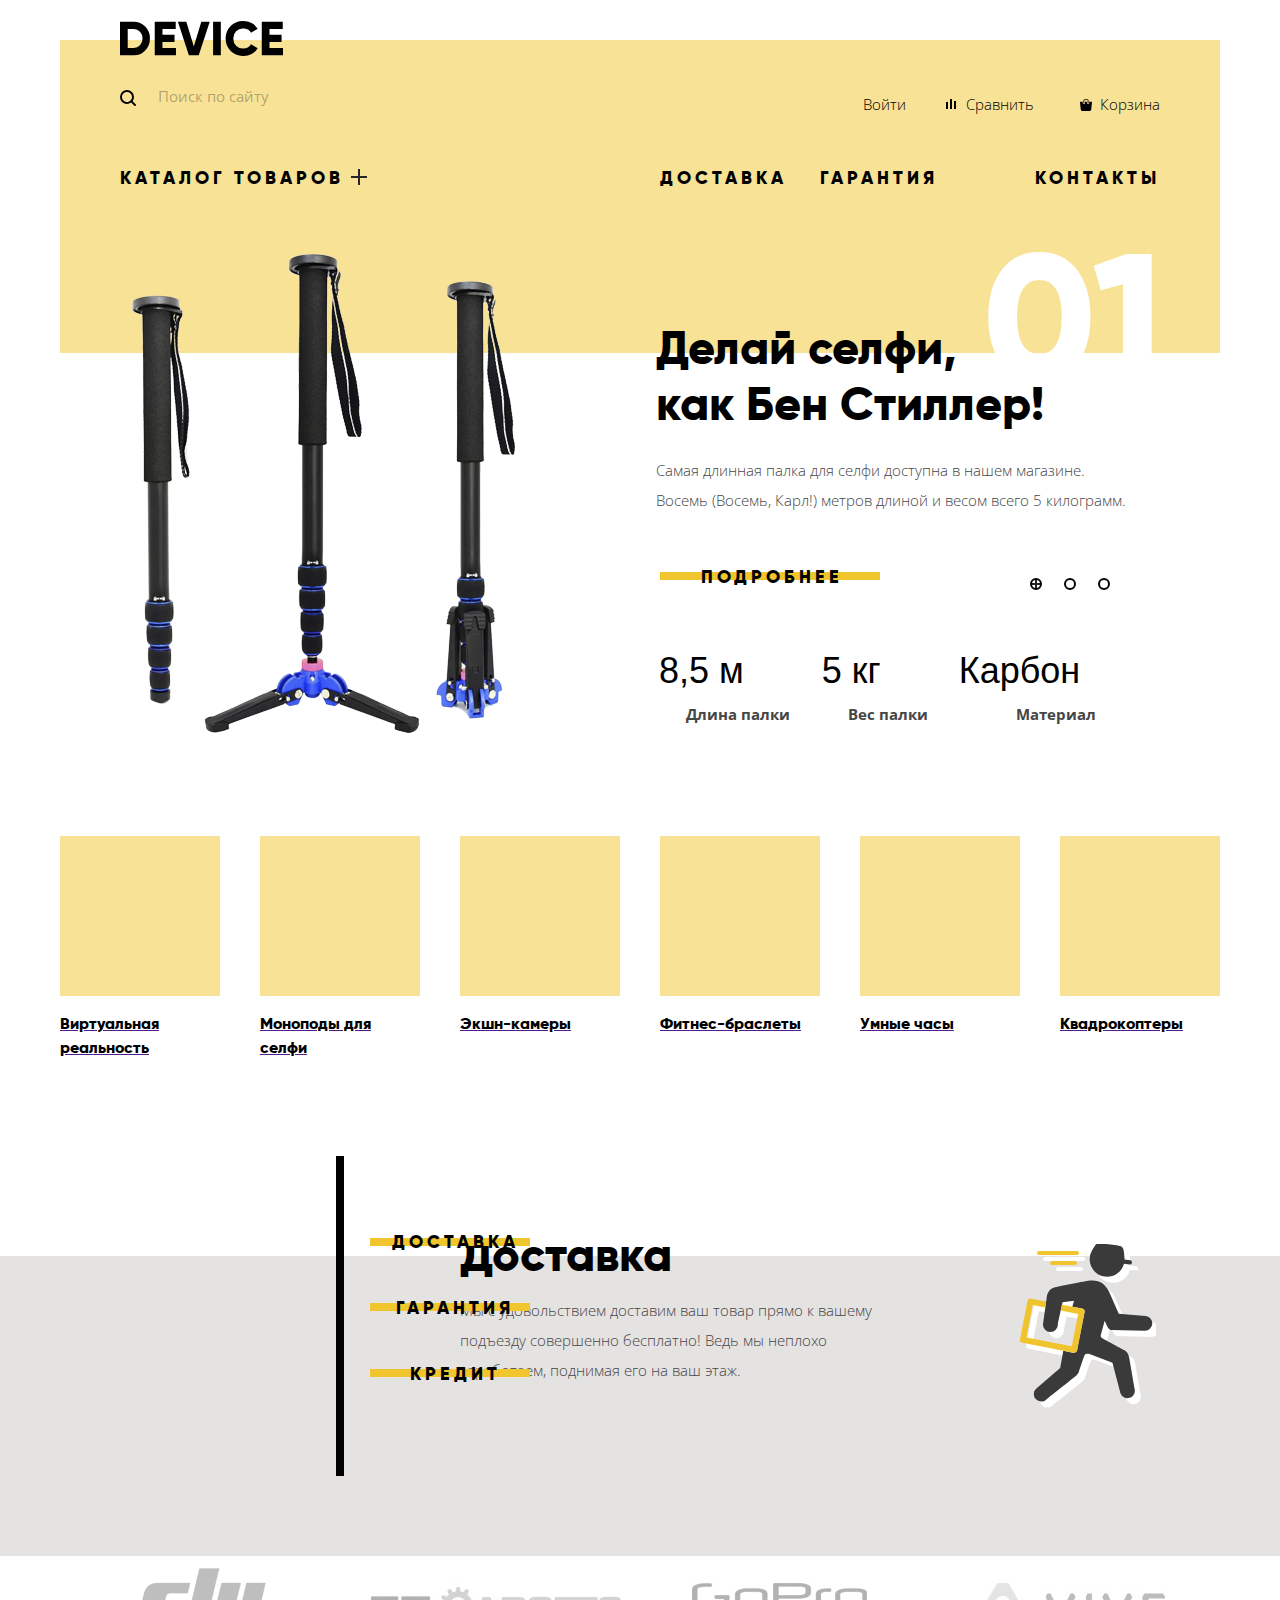
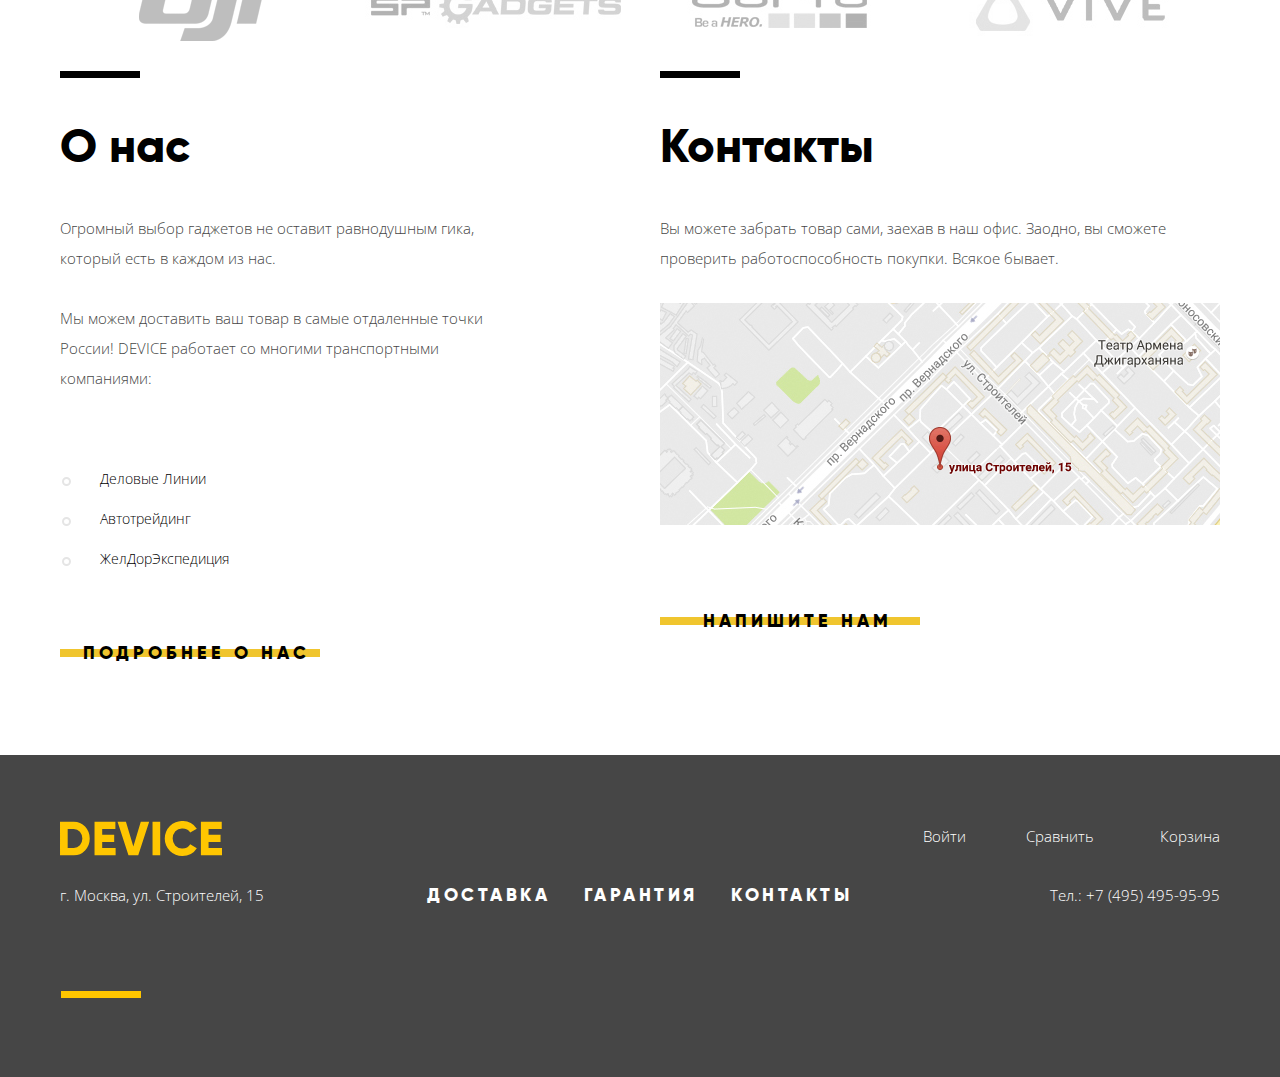
==== commit 83e7e4ff: "работаю над формой поиска" ====
--- a/index.html
+++ b/index.html
@@ -18,7 +18,7 @@
         <form class="search-text search" action="https://echo.htmlacademy.ru" method="post">
             <label class="visually-hidden" for="search-text">Поиск по сайту</label>
             <input class="search-text-input" id="search-text" type="text" name="search-text" value="" placeholder="Поиск по сайту">
-            <button type="submit">Найти</button>
+            <button class="search-button" type="submit">Найти</button>
         </form>
         <ul class="autorisation">
           <li>
--- a/css/style.css
+++ b/css/style.css
@@ -165,6 +165,7 @@
 
 .search-text {
   width: 50%;
+  min-height: 45px;
 
   font-weight: 300;
   font-size: 15px;
@@ -370,22 +371,16 @@
   background-position: 0 0;
   opacity: 1;
 }
-
-.search-text-input:focus::after {
-  content: "";
-  position: absolute;
-  top: 0;
-  left: 0;
-
-  width: 441px;
-  height: 49px;
-
-  background-image: url("../img/search-device.svg");
-  background-repeat: no-repeat;
-  background-position: 0 0;
-  opacity: 1;
-}
-
+.search-text button {
+  display: none;
+  border: 1px solid black;
+    background: none;
+    width: 85px;
+    height: 45px;
+}
+.search-text-input:focus ~ .search-button {
+  display: inline-block;
+}
 
 .autorisation .login-link {
   position: relative;
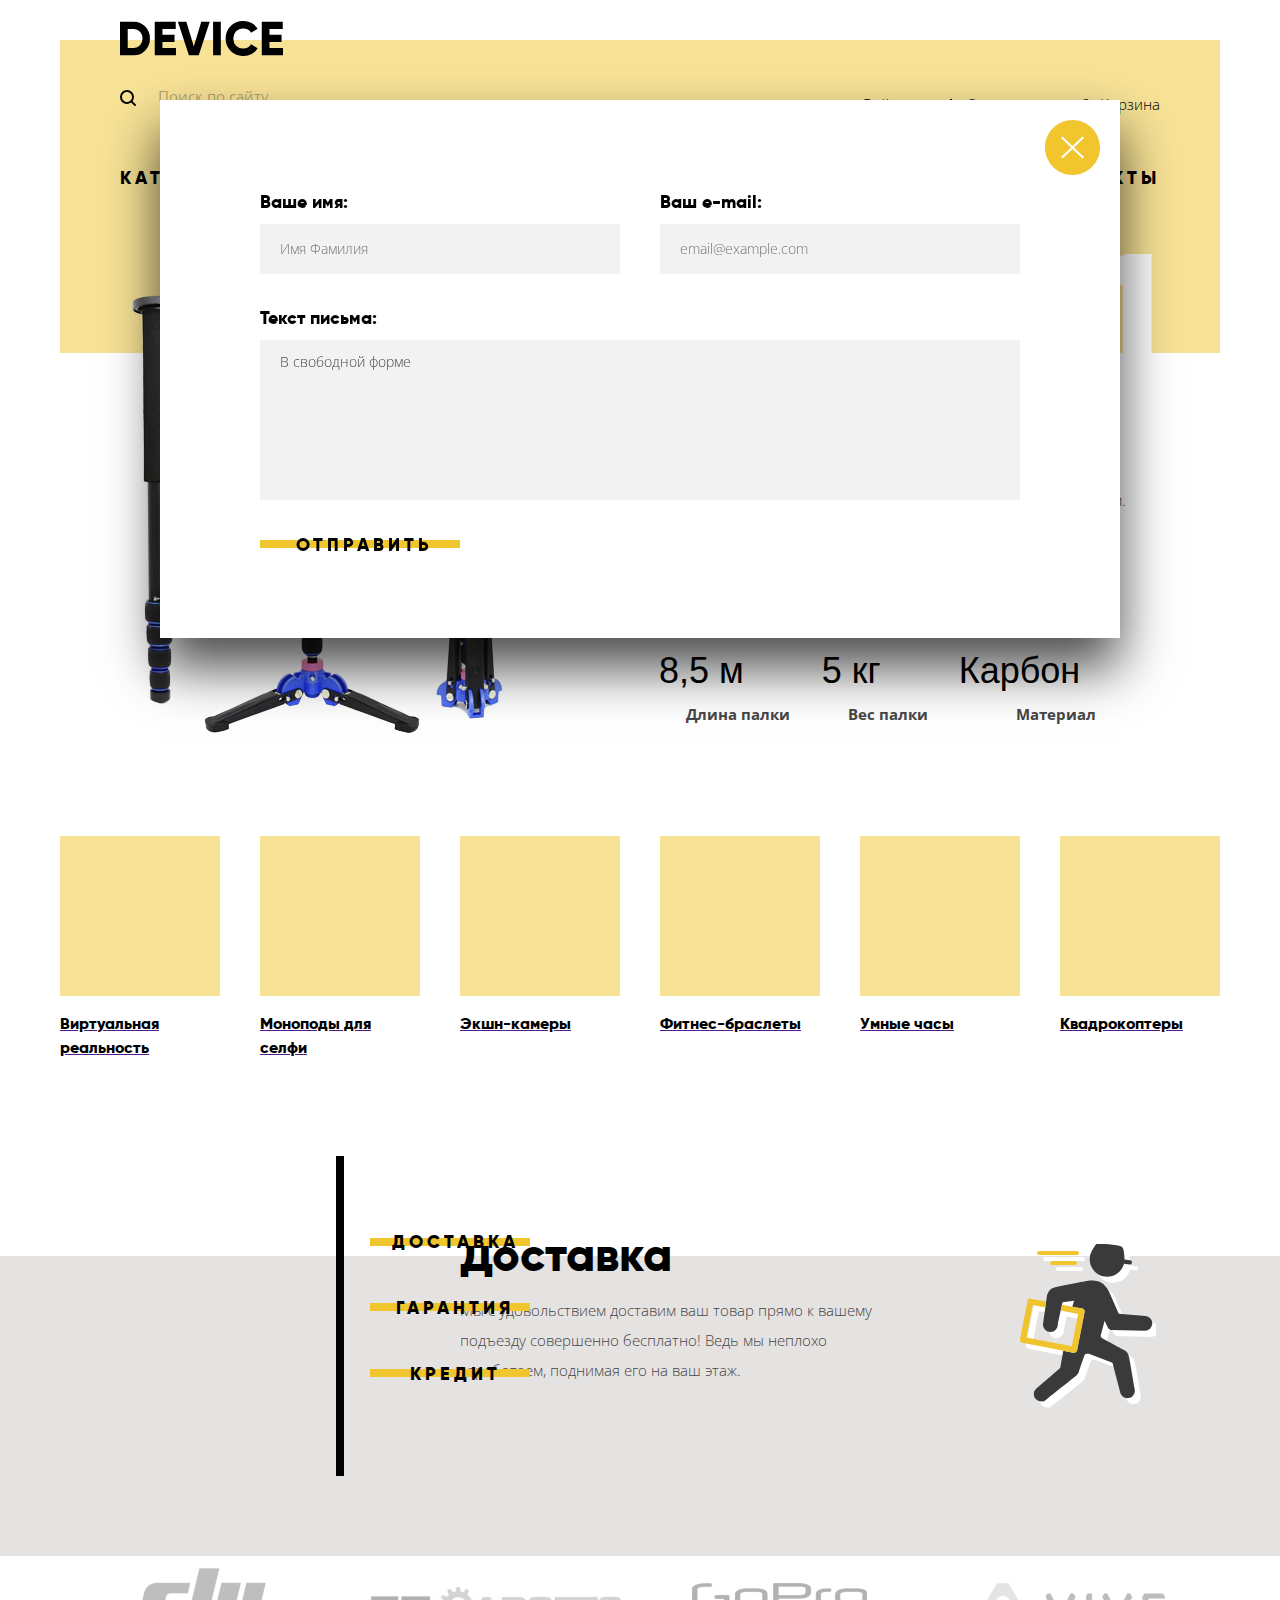
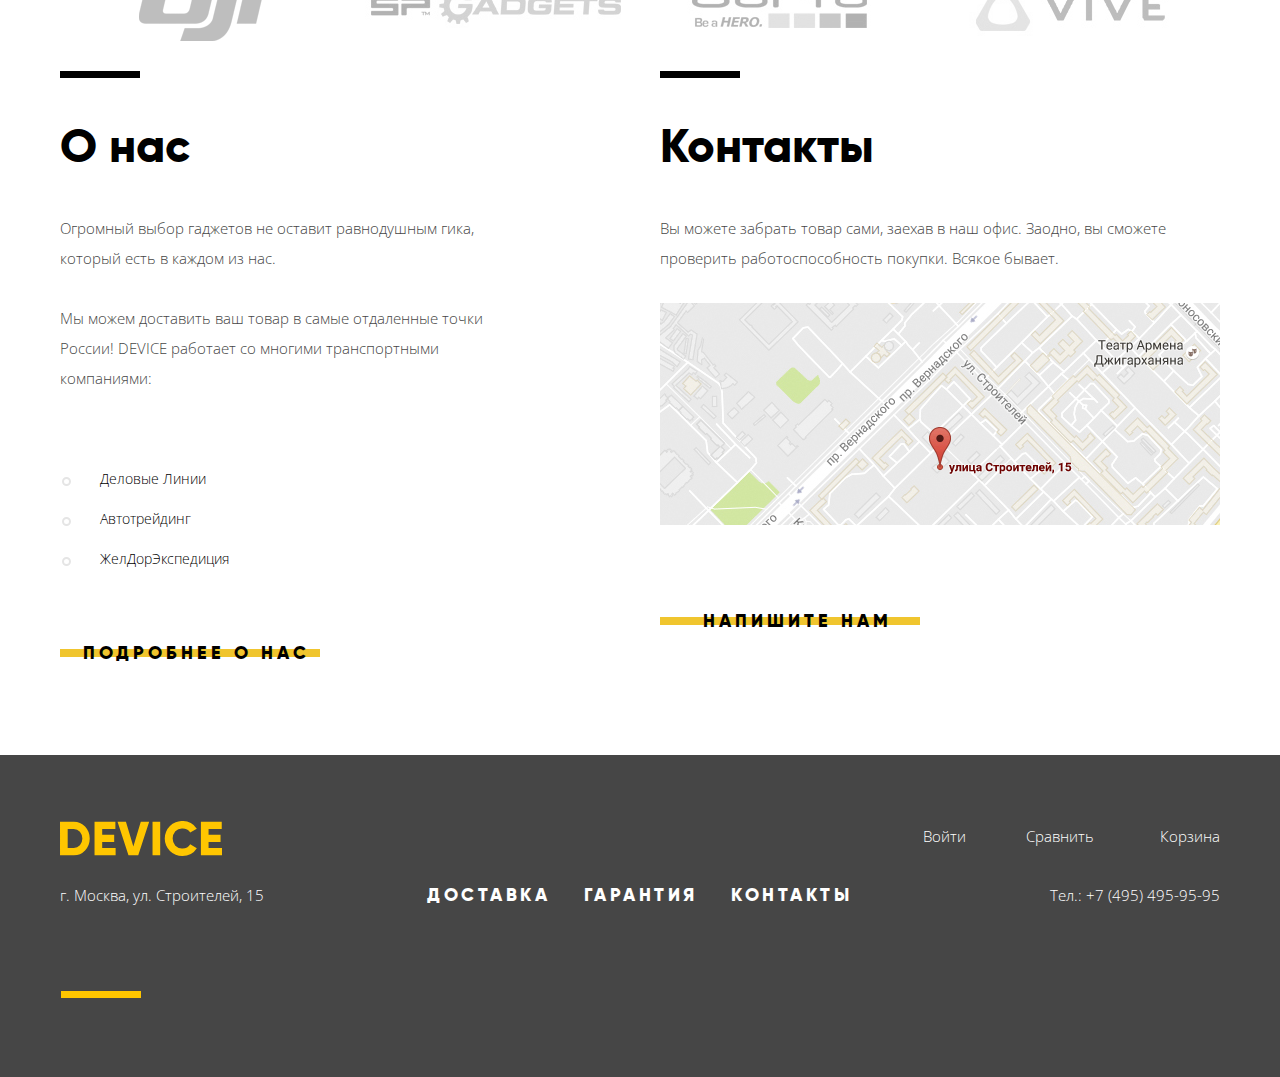
==== commit a2d42bc8: "Закончил форму напишите нам" ====
--- a/index.html
+++ b/index.html
@@ -339,5 +339,24 @@
         </div>
       </div>
     </footer>
+    <section class="modal modal-write-us">
+      <h2 class="visually-hidden">Личный кабинет</h2>
+  <form class="write-us-form" action="https://echo.htmlacademy.ru" method="post">
+    <div class="write-us-user-name">
+      <label class="write-us-label" for="user-name">Ваше имя:</label>
+      <input class="write-us-input" id="user-name" type="text" name="user-name" placeholder="Имя Фамилия">
+    </div>
+    <div class="write-us-user-email">
+      <label class="write-us-label" for="user-email">Ваш e-mail:</label>
+      <input class="write-us-input" id="user-email" type="email" name="user-email" placeholder="email@example.com">
+    </div>
+    <div class="write-us-user-text">
+      <label class="write-us-label" for="user-text">Текст письма:</label>
+      <textarea class="write-us-input" id="user-text" name="user-text">В свободной форме</textarea>
+    </div>
+      <button class="button" type="submit">Отправить</button>
+  </form>
+      <button class="modal-close" type="button">Закрыть</button>
+    </section>
   </body>
 </html>
--- a/css/style.css
+++ b/css/style.css
@@ -199,9 +199,6 @@
   color: rgba(0, 0, 0, 1);
 }
 
-.search-text:focus {
-  color: rgba(0, 0, 0, 1);
-}
 
 .info-about h3 {
   font-weight: 800;
@@ -373,14 +370,29 @@
 }
 .search-text button {
   display: none;
-  border: 1px solid black;
-    background: none;
-    width: 85px;
-    height: 45px;
+  width: 85px;
+  height: 45px;
+
+  background: none;
+  border: 2px solid black;
 }
 .search-text-input:focus ~ .search-button {
   display: inline-block;
-}
+  margin-left: 160px;
+}
+
+.search-text-input:focus ~ .search-button::after {
+  content: "";
+  position: absolute;
+  top: 43px;
+  left: 24px;
+
+  width: 365px;
+  height: 2px;
+
+  background-color: black;
+}
+
 
 .autorisation .login-link {
   position: relative;
@@ -1435,3 +1447,138 @@
 .popular {
   margin-top: 100px;
 }
+
+.modal {
+  color: #000000;
+  background-color: #ffffff;
+  position: fixed;
+  z-index: 1000;
+}
+
+.modal-write-us {
+  width: 800px;
+  padding: 80px;
+  top: 100px;
+  left: 50%;
+  margin-left: -480px;
+  box-shadow: 0 30px 50px rgba(0, 0, 0, 0.7);
+}
+
+.modal-close {
+  width: 55px;
+  height: 55px;
+
+  font-size: 0;
+  border: 0;
+  cursor: pointer;
+  position: absolute;
+  top: 20px;
+  right:  20px;
+    background: none;
+}
+
+.modal-close::before {
+  content: "";
+  position: absolute;
+  top: 0;
+  left: 0;
+  width: 55px;
+  height: 55px;
+
+  background-image: url("../img/modal-close.svg");
+  background-repeat: no-repeat;
+  background-position: 0 0;
+  opacity: 1;
+
+}
+
+.write-us-form {
+  display: flex;
+  flex-wrap: wrap;
+  margin-top: 10px;
+}
+
+.write-us-user-name,
+.write-us-user-email {
+  width: 360px;
+  padding-left: 20px;
+  padding-right: 20px;
+  display: flex;
+  flex-direction: column;
+}
+
+.write-us-user-text {
+  width: 800px;
+  padding-left: 20px;
+  padding-right: 20px;
+  display: flex;
+  flex-direction: column;
+}
+
+.write-us-label {
+  font-weight: 600;
+  font-size: 18px;
+  line-height: 24px;
+  font-family: "gilroyextrabold", sans-serif;
+  color: #000000;
+  margin-bottom: 10px;
+
+}
+
+.write-us-input {
+  border: none;
+  background-color: #f2f2f2;
+  resize: none;
+  font-weight: 300;
+  font-size: 14px;
+  line-height: 40px;
+  font-family: "Open Sans", sans-serif;
+  color: #464646;
+  padding-left: 20px;
+  text-indent: 0;
+  min-height: 48px;
+  margin-bottom: 32px;
+}
+
+textarea.write-us-input {
+  min-height: 156px;
+}
+
+.write-us-form button {
+  margin-left: 50px;
+
+  font-weight: 800;
+  font-size: 18px;
+  line-height: 24px;
+  font-family: "gilroyextrabold", sans-serif;
+  color: #000000;
+  text-transform: uppercase;
+  letter-spacing: 4px;
+
+  background: none;
+  border: none;
+  cursor: pointer;
+}
+
+.write-us-form button::before {
+  content: "";
+  position: absolute;
+  top: 440px;
+  left: 100px;
+  z-index: -1;
+
+  width: 200px;
+  height: 8px;
+
+  background-color: #f0c52e;
+}
+
+.write-us-form button:hover::before {
+  top: 424px;
+
+  height: 40px;
+}
+
+.write-us-form button:active {
+  color: rgba(0, 0, 0, 0.3);
+}
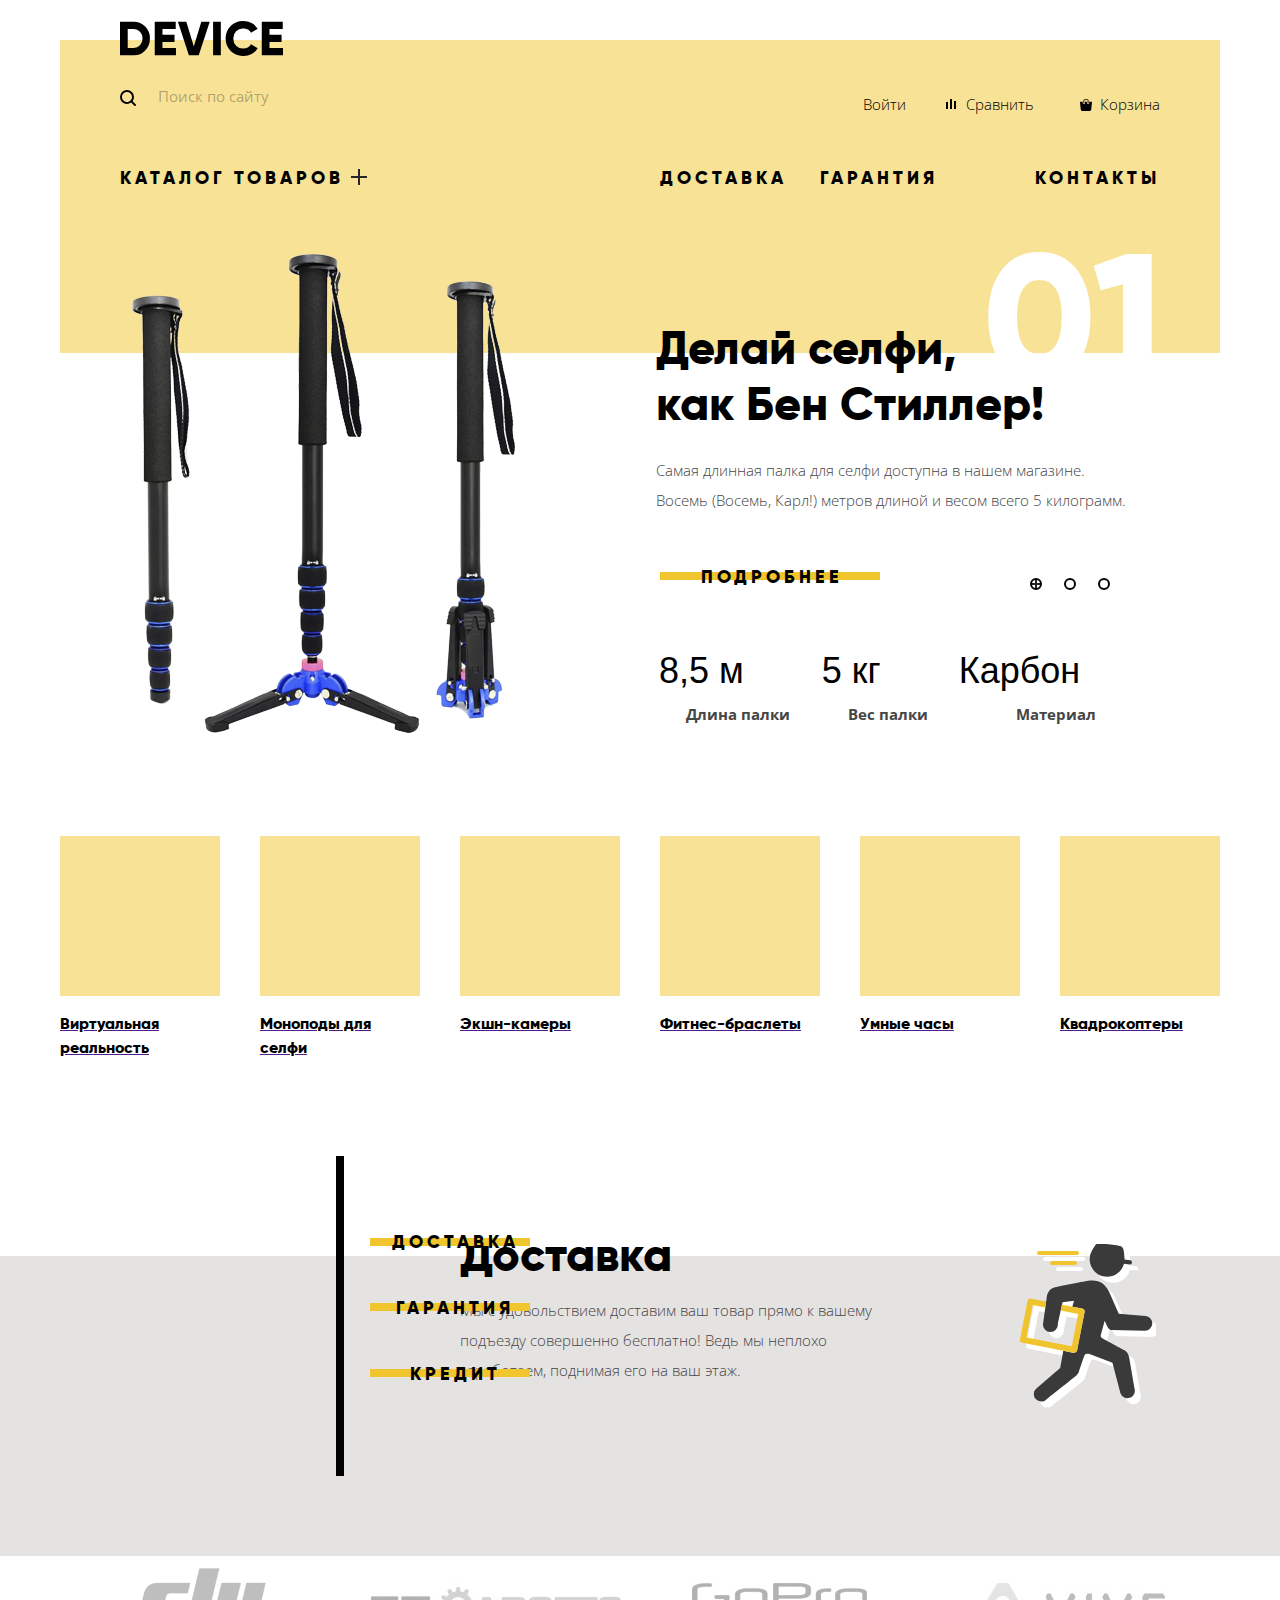
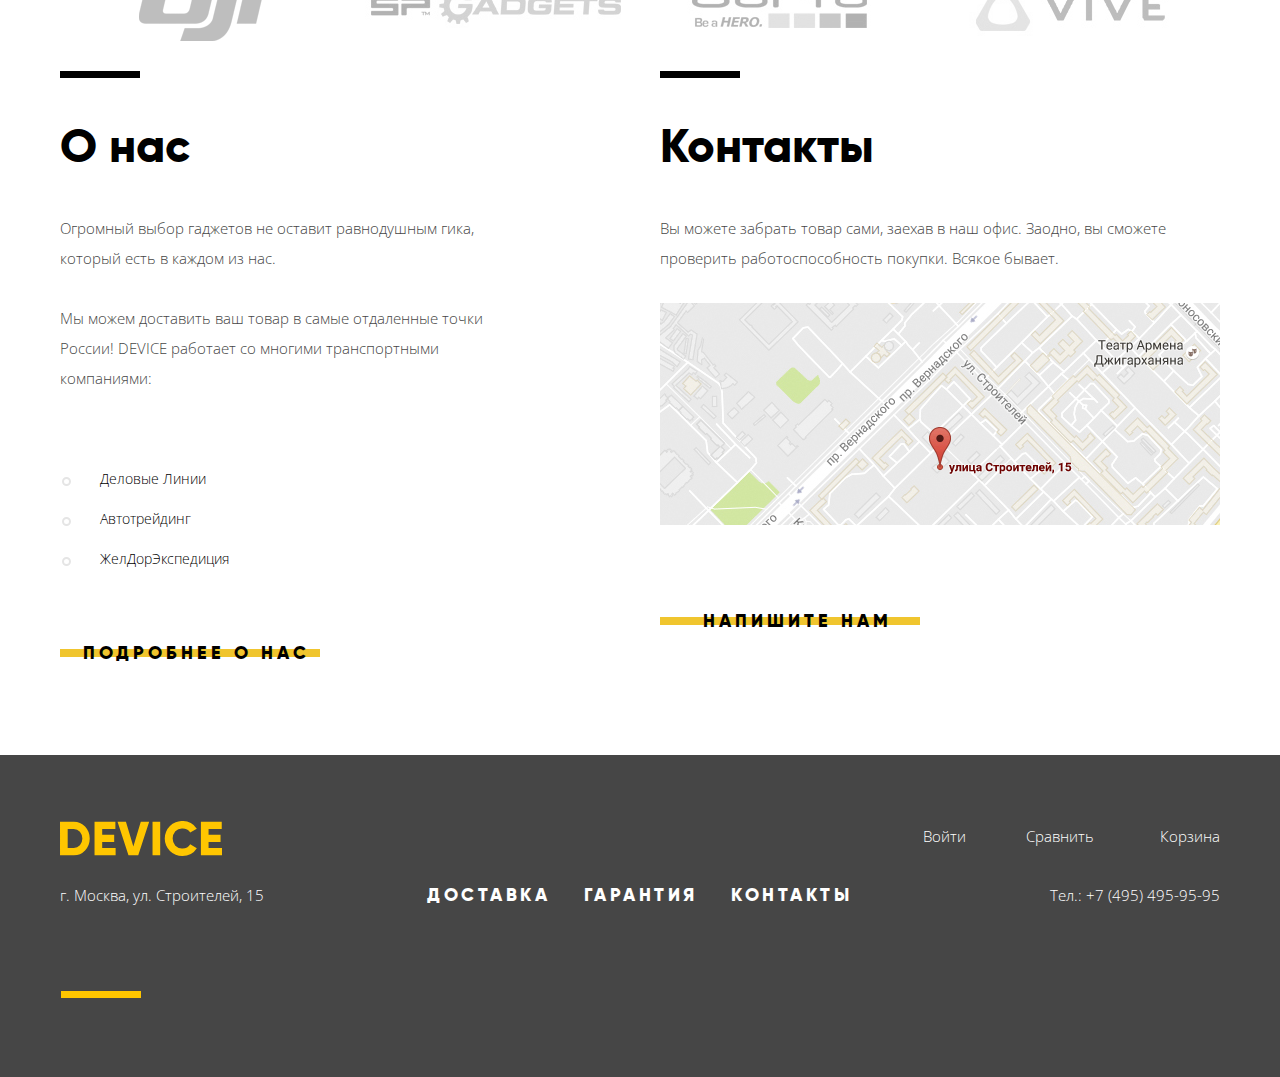
==== commit 3947c980: "Добавил popap нв index.html" ====
--- a/index.html
+++ b/index.html
@@ -272,11 +272,11 @@
           <h3>Контакты</h3>
           <p>Вы можете забрать товар сами, заехав в наш офис. Заодно, вы сможете проверить работоспособность покупки. Всякое бывает.</p>
           <figure class="office-map">
-            <a href="map.html">
+            <a class="our-map">
               <img src="./img/map.jpg" width="560" height="222" alt="Наш офис на карте">
             </a>
           </figure>
-          <a class="button" href="write-us.html">напишите нам</a>
+          <a class="button write-us-button">напишите нам</a>
         </section>
       </section>
     </main>
@@ -358,5 +358,42 @@
   </form>
       <button class="modal-close" type="button">Закрыть</button>
     </section>
+    <section class="modal modal-map">
+      <h2 class="visually-hidden">Как до нас добраться</h2>
+      <div><img src="img/map-big.png" width="960" height="559" alt="г. Москва, ул. Строителей, 15"></div>
+      <button class="modal-close" type="button">Закрыть</button>
+    </section>
+    <script>
+      var link = document.querySelector(".write-us-button");
+      var popup = document.querySelector(".modal-write-us");
+      var close = popup.querySelector(".modal-close");
+      var uname = popup.querySelector("[name=user-name]");
+      link.addEventListener("click", function (evt) {
+        evt.preventDefault();
+        popup.classList.add("modal-show");
+        uname.focus();
+  });
+      close.addEventListener("click", function (evt) {
+        evt.preventDefault();
+        popup.classList.remove("modal-show");
+});
+
+    </script>
+
+    <script>
+      var linkmap = document.querySelector(".our-map");
+      var popupmap = document.querySelector(".modal-map");
+      var closemap = popupmap.querySelector(".modal-close");
+      linkmap.addEventListener("click", function (evt) {
+        evt.preventDefault();
+        popupmap.classList.add("modal-show");
+  });
+      closemap.addEventListener("click", function (evt) {
+        evt.preventDefault();
+        popupmap.classList.remove("modal-show");
+});
+
+    </script>
+
   </body>
 </html>
--- a/css/style.css
+++ b/css/style.css
@@ -1456,6 +1456,7 @@
 }
 
 .modal-write-us {
+  display: none;
   width: 800px;
   padding: 80px;
   top: 100px;
@@ -1538,6 +1539,7 @@
   text-indent: 0;
   min-height: 48px;
   margin-bottom: 32px;
+  box-sizing: border-box;
 }
 
 textarea.write-us-input {
@@ -1563,7 +1565,7 @@
 .write-us-form button::before {
   content: "";
   position: absolute;
-  top: 440px;
+  top: 435px;
   left: 100px;
   z-index: -1;
 
@@ -1582,3 +1584,30 @@
 .write-us-form button:active {
   color: rgba(0, 0, 0, 0.3);
 }
+
+.write-us-input:hover {
+  background-color: #e3dfdf;
+}
+
+.write-us-input:focus {
+  background-color: #ffffff;
+  color: #000000;
+  border: 3px solid #f8e296;
+  outline: none;
+}
+
+.modal-map {
+  display: none;
+  top: 120px;
+  left: 50%;
+
+  width: 960px;
+  height: 559px;
+  margin-left: -480px;
+
+  box-shadow: 0 30px 50px rgba(0, 0, 0, 0.7);
+}
+
+.modal-show {
+  display: block;
+}
